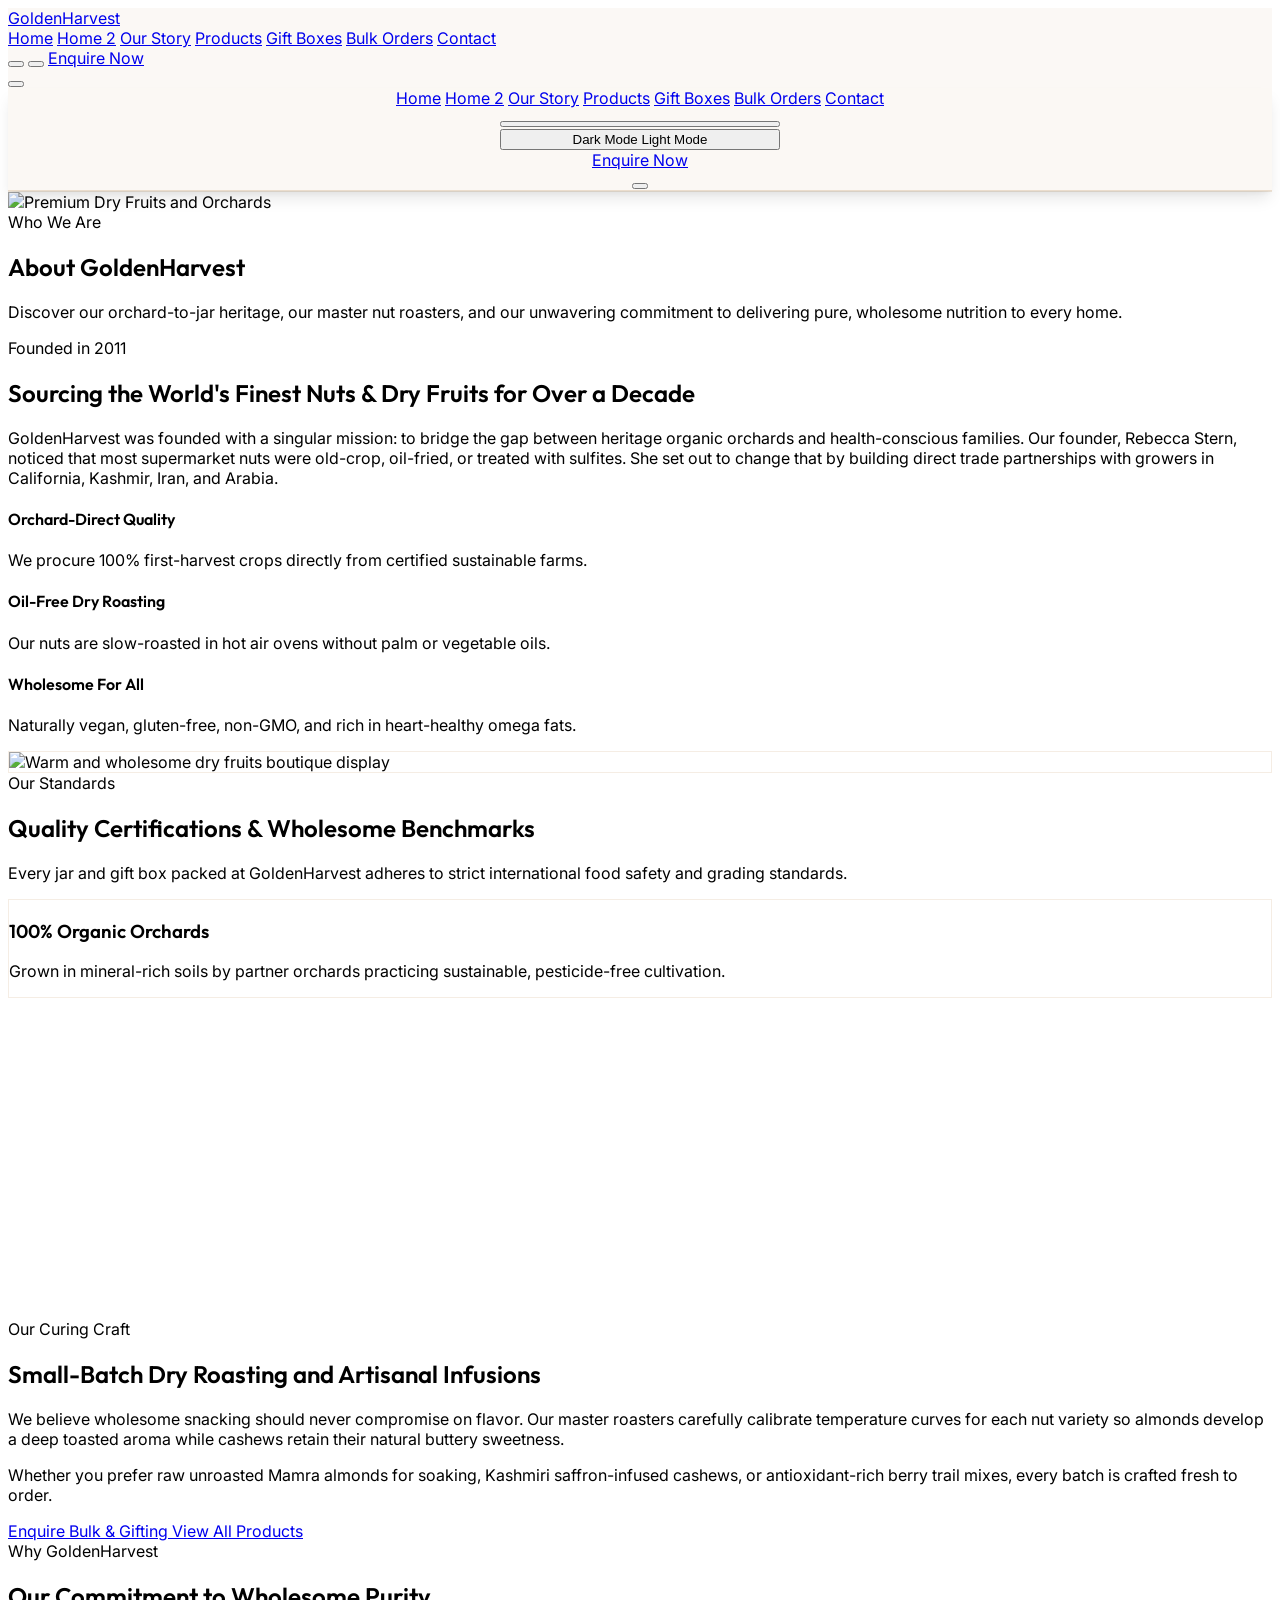
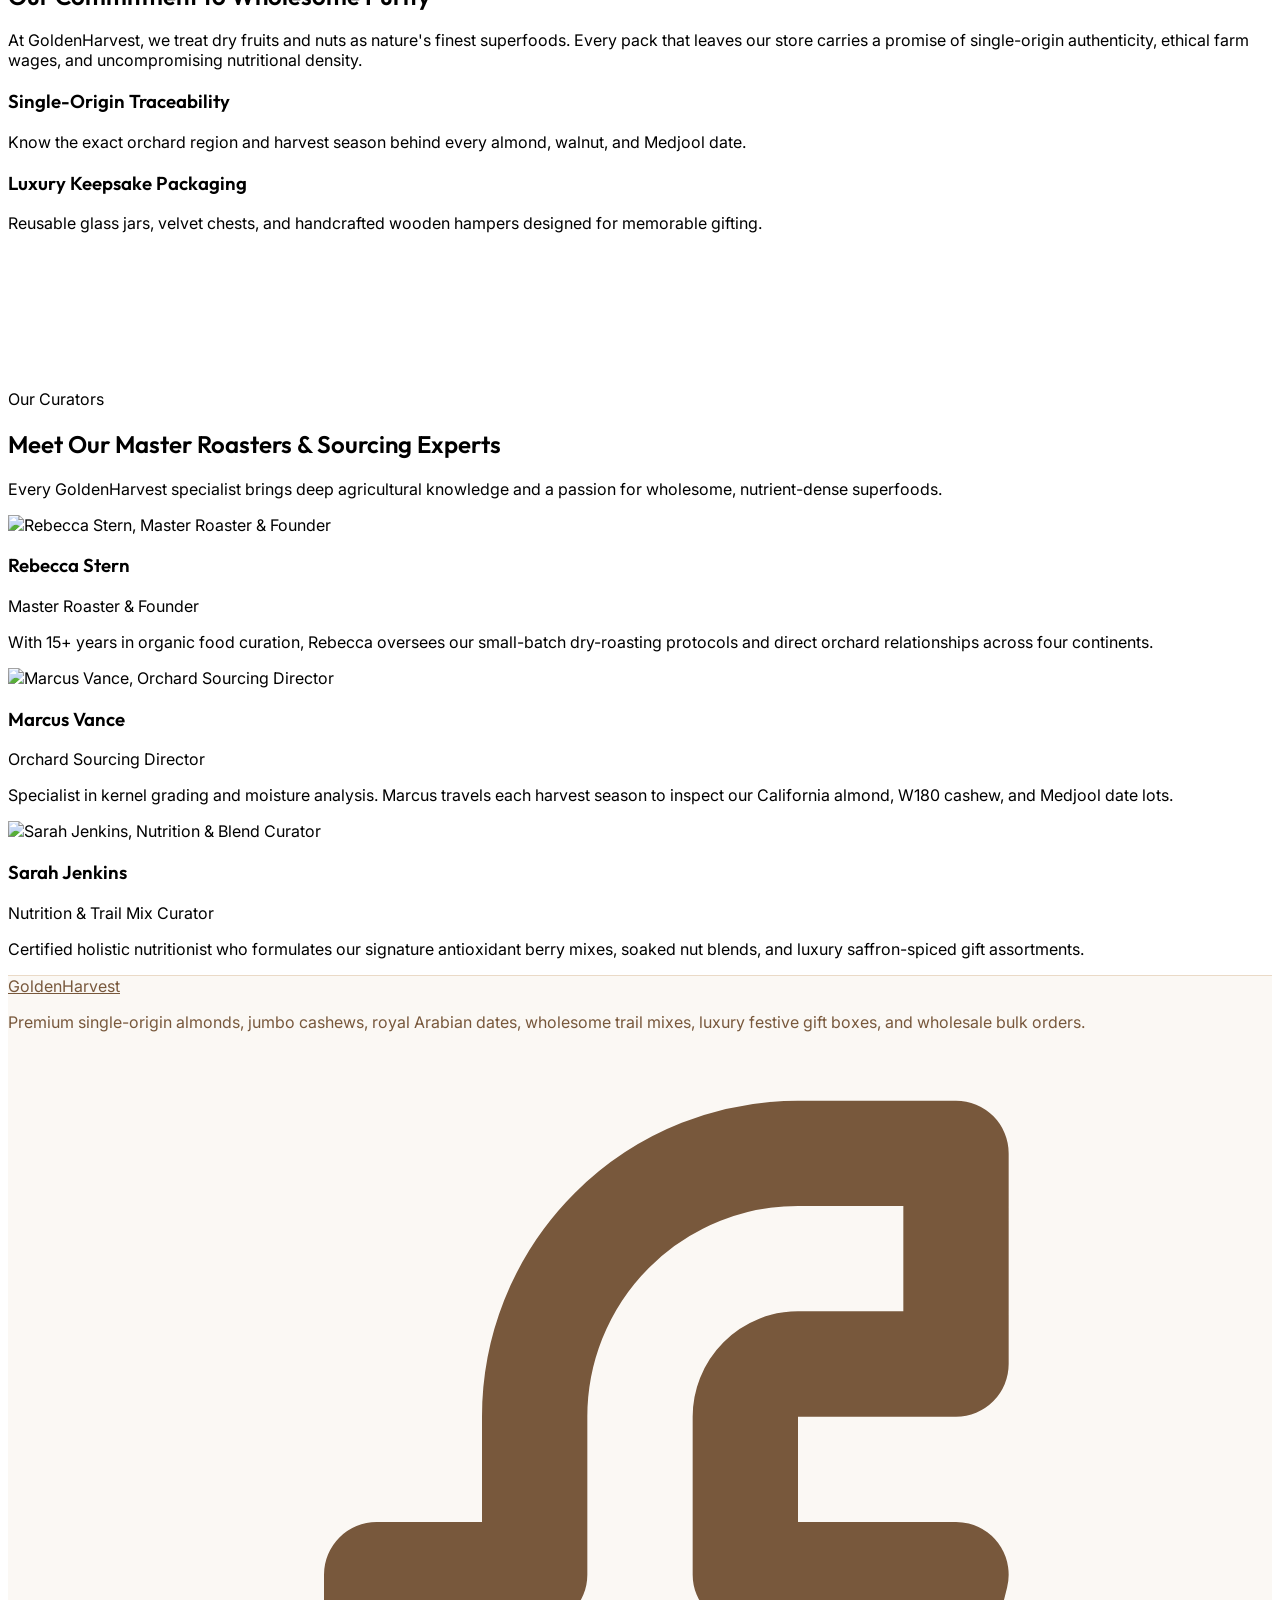
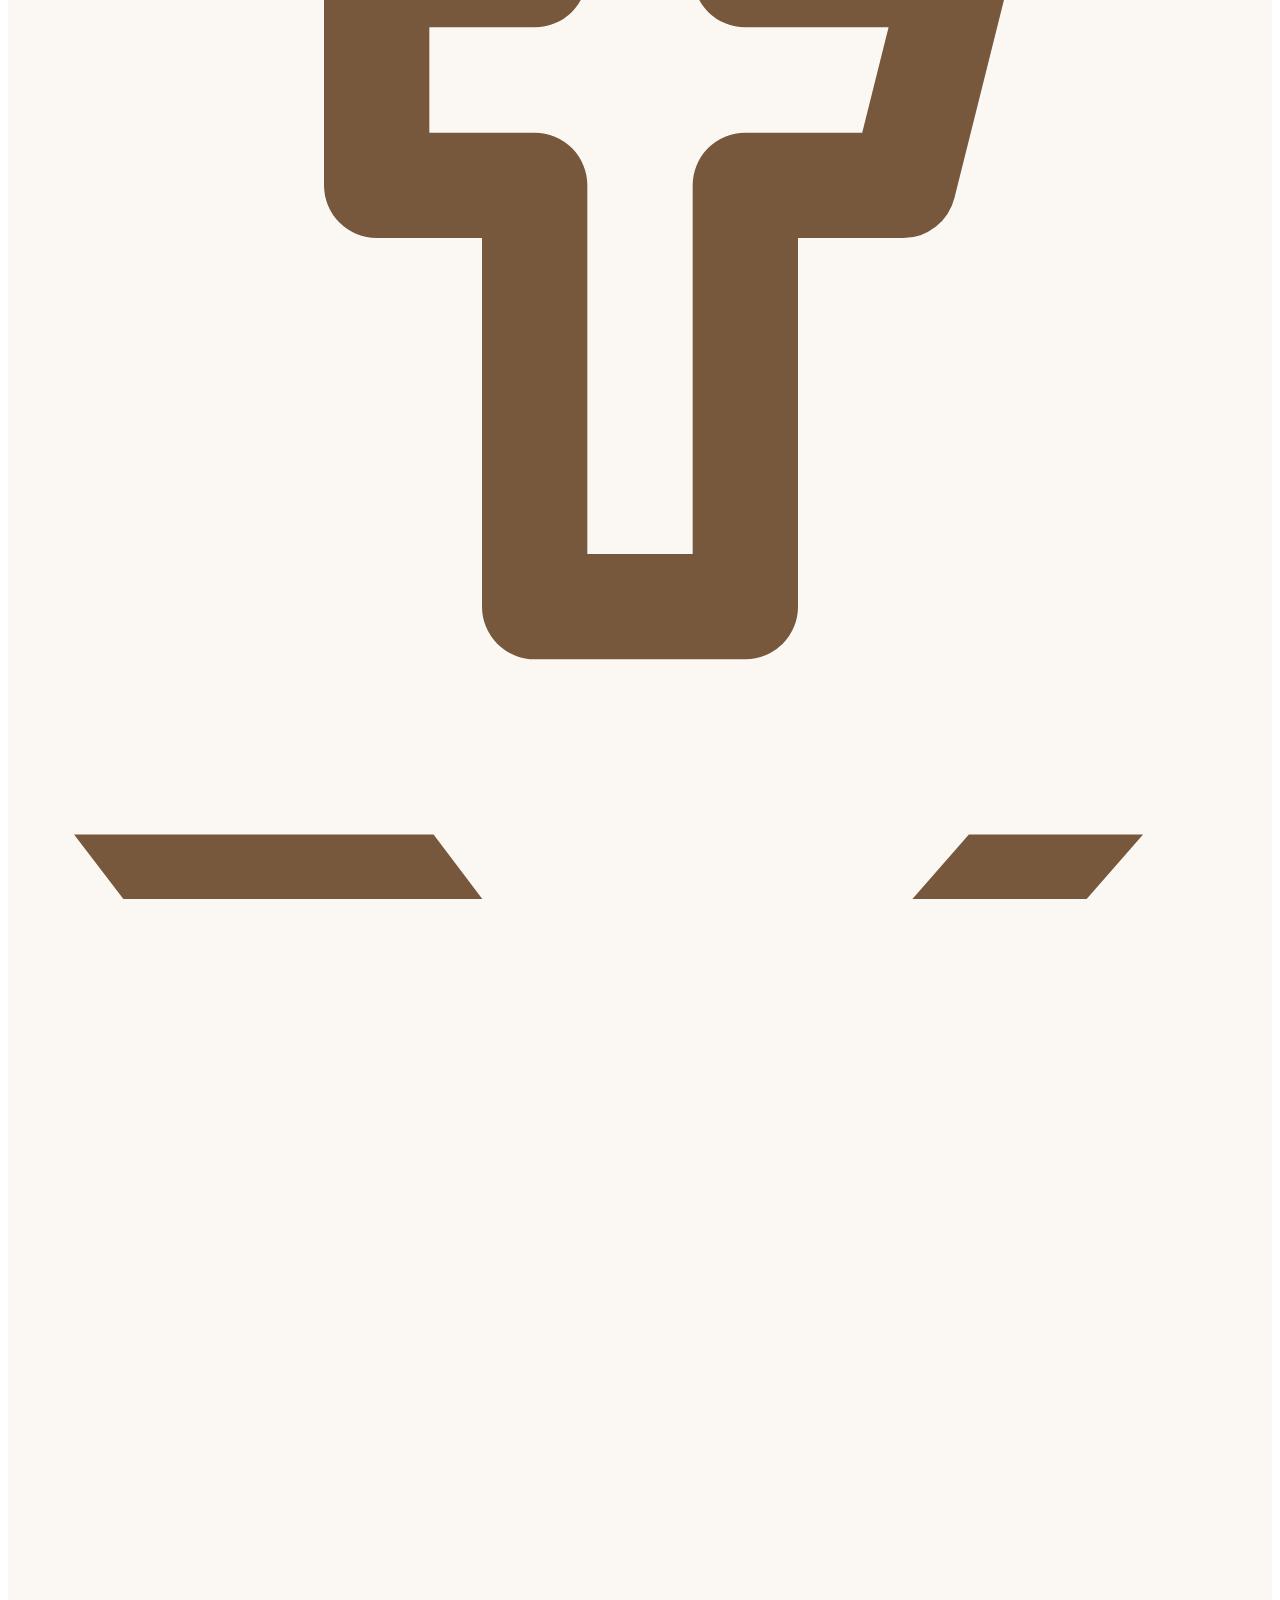
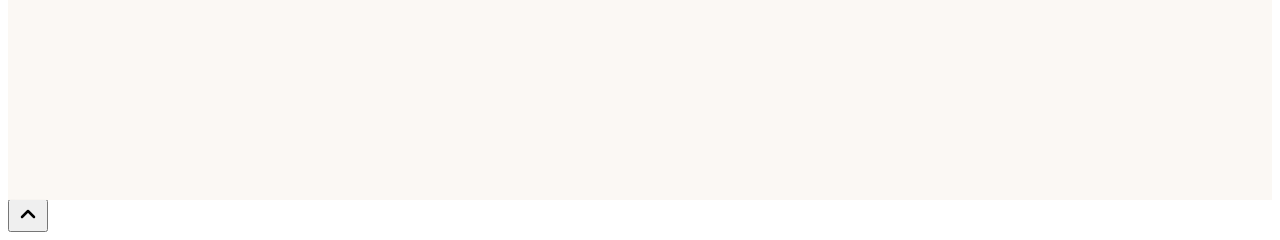
==== about.html @ d5920f71 "1st commit: GoldenHarvest Dry Fruits & Nuts Store website" ====
<!DOCTYPE html>
<html lang="en" dir="ltr" class="scroll-smooth">
<head>
  <meta charset="UTF-8">
  <meta name="viewport" content="width=device-width, initial-scale=1.0">
  <title>GoldenHarvest - Our Orchard Story &amp; Quality Standards</title>
  
  <!-- Favicon -->
  <link rel="icon" type="image/svg+xml" href="favicon.svg">
  
  <!-- CSS Stylesheet -->
  <link rel="stylesheet" href="index.css">
  
  <!-- Tailwind CSS 3 CDN -->
  <script src="https://cdn.tailwindcss.com"></script>
  <script>
    tailwind.config = {
      darkMode: 'class',
      theme: {
        extend: {
          colors: {
            brand: {
              light: '#fdf8f3',
              dark: '#181009',
              primary: '#b45309',
              primaryHover: '#92400e',
              secondary: '#4d7c0f',
              secondaryHover: '#3f6212',
              accent: '#d97706',
              navy: '#2c1a0e',
            },
            slate: {
              50: '#fbf8f4',
              100: '#f5ede2',
              200: '#e8d7c3',
              300: '#d7bc9e',
              400: '#b89776',
              500: '#967353',
              600: '#78583c',
              700: '#5c412a',
              800: '#402c1b',
              850: '#2e1f12',
              900: '#22160c',
              950: '#140c06',
            }
          },
          fontFamily: {
            sans: ['Inter', 'sans-serif'],
            outfit: ['Outfit', 'sans-serif'],
          }
        }
      }
    }
  </script>
  
  <!-- Lucide Icons -->
  <script src="https://unpkg.com/lucide@latest"></script>
</head>
<body class="bg-slate-50 text-slate-800 dark:bg-slate-950 dark:text-slate-100 transition-colors duration-300 min-h-screen flex flex-col">

  <!-- ================= NAVBAR ================= -->
  <nav class="glass-nav fixed top-0 left-0 right-0 z-50 transition-all duration-300">
    <div class="max-w-7xl mx-auto px-4 sm:px-6 lg:px-8">
      <div class="flex items-center justify-between h-20">
        
        <!-- Logo -->
        <a href="index.html" class="flex items-center space-x-2 rtl:space-x-reverse group">
          <div class="w-10 h-10 rounded-xl bg-gradient-to-tr from-brand-primary to-brand-accent flex items-center justify-center text-white shadow-md shadow-amber-900/20 animate-bounce">
            <i data-lucide="leaf" class="w-6 h-6"></i>
          </div>
          <span class="font-outfit text-2xl font-bold tracking-tight text-slate-900 dark:text-white">
            Golden<span class="text-brand-primary">Harvest</span>
          </span>
        </a>

        <!-- Desktop Menu -->
        <div class="hidden lg:flex items-center space-x-1 rtl:space-x-reverse">
          <a href="index.html" class="px-3 py-2 rounded-lg text-sm font-medium text-slate-600 hover:text-brand-primary dark:text-slate-300 dark:hover:text-amber-400 transition-colors">Home</a>
          <a href="home2.html" class="px-3 py-2 rounded-lg text-sm font-medium text-slate-600 hover:text-brand-primary dark:text-slate-300 dark:hover:text-amber-400 transition-colors">Home 2</a>
          <a href="about.html" class="px-3 py-2 rounded-lg text-sm font-semibold transition-colors text-brand-primary dark:text-amber-400">Our Story</a>
          <a href="services.html" class="px-3 py-2 rounded-lg text-sm font-medium text-slate-600 hover:text-brand-primary dark:text-slate-300 dark:hover:text-amber-400 transition-colors">Products</a>
          <a href="gallery.html" class="px-3 py-2 rounded-lg text-sm font-medium text-slate-600 hover:text-brand-primary dark:text-slate-300 dark:hover:text-amber-400 transition-colors">Gift Boxes</a>
          <a href="blog.html" class="px-3 py-2 rounded-lg text-sm font-medium text-slate-600 hover:text-brand-primary dark:text-slate-300 dark:hover:text-amber-400 transition-colors">Bulk Orders</a>
          <a href="contact.html" class="px-3 py-2 rounded-lg text-sm font-medium text-slate-600 hover:text-brand-primary dark:text-slate-300 dark:hover:text-amber-400 transition-colors">Contact</a>
        </div>

        <!-- Desktop Utility Buttons -->
        <div class="hidden lg:flex items-center space-x-4 rtl:space-x-reverse">
          
          <!-- RTL Toggle -->
          <button class="rtl-toggle w-10 h-10 rounded-xl border border-slate-200 dark:border-slate-800 text-slate-600 dark:text-slate-300 hover:bg-slate-100 dark:hover:bg-slate-800 transition-colors flex items-center justify-center" aria-label="Toggle Direction">
            <i data-lucide="arrow-left-right" class="w-4 h-4"></i>
          </button>
          
          <!-- Theme Toggle -->
          <button class="theme-toggle w-10 h-10 rounded-xl border border-slate-200 dark:border-slate-800 text-slate-600 dark:text-slate-300 hover:bg-slate-100 dark:hover:bg-slate-800 transition-colors flex items-center justify-center" aria-label="Toggle Theme">
            <i data-lucide="sun" class="sun-icon w-5 h-5 hidden"></i>
            <i data-lucide="moon" class="moon-icon w-5 h-5"></i>
          </button>

          <a href="enquire.html" class="px-5 py-2.5 rounded-xl bg-gradient-to-r from-brand-primary to-brand-accent text-white text-sm font-semibold hover:shadow-lg hover:shadow-amber-700/25 transition-all transform hover:-translate-y-0.5">Enquire Now</a>
        </div>

        <!-- Mobile Navigation Menu Toggle Button -->
        <div class="flex items-center space-x-3 lg:hidden rtl:space-x-reverse">
          <button id="mobile-menu-btn" class="p-2 rounded-lg border border-slate-200 dark:border-slate-800 text-slate-600 dark:text-slate-300 hover:bg-slate-100 dark:hover:bg-slate-800 transition-colors" aria-label="Open Menu">
            <i data-lucide="menu" class="w-6 h-6"></i>
          </button>
        </div>
      </div>
    </div>

    <!-- Mobile Slide Down Menu -->
    <div id="mobile-menu" class="hidden absolute top-20 left-0 right-0 glass-nav shadow-lg flex-col px-4 pt-4 pb-6 space-y-3 transition-all duration-300 transform opacity-0 -translate-y-4">
      <a href="index.html" class="px-3 py-2 rounded-lg text-base font-medium text-slate-600 dark:text-slate-300 hover:bg-slate-50 dark:hover:bg-slate-800">Home</a>
      <a href="home2.html" class="px-3 py-2 rounded-lg text-base font-medium text-slate-600 dark:text-slate-300 hover:bg-slate-50 dark:hover:bg-slate-800">Home 2</a>
      <a href="about.html" class="px-3 py-2 rounded-lg text-base font-semibold text-brand-primary bg-amber-50/50 dark:bg-amber-950/20">Our Story</a>
      <a href="services.html" class="px-3 py-2 rounded-lg text-base font-medium text-slate-600 dark:text-slate-300 hover:bg-slate-50 dark:hover:bg-slate-800">Products</a>
      <a href="gallery.html" class="px-3 py-2 rounded-lg text-base font-medium text-slate-600 dark:text-slate-300 hover:bg-slate-50 dark:hover:bg-slate-800">Gift Boxes</a>
      <a href="blog.html" class="px-3 py-2 rounded-lg text-base font-medium text-slate-600 dark:text-slate-300 hover:bg-slate-50 dark:hover:bg-slate-800">Bulk Orders</a>
      <a href="contact.html" class="px-3 py-2 rounded-lg text-base font-medium text-slate-600 dark:text-slate-300 hover:bg-slate-50 dark:hover:bg-slate-800">Contact</a>
      <div class="h-[1px] bg-slate-200 dark:bg-slate-800 my-2"></div>
      <div class="flex items-center justify-between space-x-3 rtl:space-x-reverse pt-1 pb-2">
        <!-- Mobile RTL Toggle -->
        <button class="rtl-toggle flex-1 h-10 rounded-xl border border-slate-200 dark:border-slate-800 text-slate-600 dark:text-slate-300 hover:bg-slate-100 dark:hover:bg-slate-800 transition-colors flex items-center justify-center bg-white dark:bg-slate-900" aria-label="Toggle Direction">
          <i data-lucide="arrow-left-right" class="w-4 h-4"></i>
        </button>
        <!-- Mobile Theme Toggle -->
        <button class="theme-toggle flex-1 h-10 rounded-xl border border-slate-200 dark:border-slate-800 text-slate-600 dark:text-slate-300 hover:bg-slate-100 dark:hover:bg-slate-800 transition-colors flex items-center justify-center space-x-2 bg-white dark:bg-slate-900" aria-label="Toggle Theme">
          <i data-lucide="sun" class="sun-icon w-4 h-4 hidden"></i>
          <i data-lucide="moon" class="moon-icon w-4 h-4"></i>
          <span class="text-xs font-bold tracking-wider dark:hidden">Dark Mode</span>
          <span class="text-xs font-bold tracking-wider hidden dark:inline">Light Mode</span>
        </button>
      </div>
      <div class="flex flex-col space-y-2.5">
        <a href="enquire.html" class="text-center px-4 py-2.5 rounded-xl bg-gradient-to-r from-brand-primary to-brand-accent text-white text-sm font-semibold shadow-md shadow-amber-700/20">Enquire Now</a>
      </div>
      <button id="mobile-menu-close" class="absolute top-2 right-4 text-slate-400 hover:text-slate-600 dark:hover:text-white">
        <i data-lucide="x" class="w-5 h-5"></i>
      </button>
    </div>
  </nav>
  
  <!-- ================= MAIN CONTENT ================= -->
  <main class="flex-grow pt-20">
    
    <!-- 1. Hero Section -->
    <section class="relative py-20 md:py-28 overflow-hidden text-white bg-slate-950 page-hero">
      <!-- Full Cover Background Image -->
      <img src="https://images.unsplash.com/photo-1508061253366-f7da158b6d46?auto=format&fit=crop&q=80&w=1600" 
           alt="Premium Dry Fruits and Orchards" 
           class="absolute inset-0 w-full h-full object-cover opacity-60">
      <!-- Gradient/Overlay -->
      <div class="absolute inset-0 bg-gradient-to-t from-slate-950/85 via-slate-950/55 to-slate-900/25 z-0"></div>
      
      <div class="max-w-7xl mx-auto px-4 sm:px-6 lg:px-8 text-center space-y-4 relative z-10 animate-fade-in-up">
        <span class="text-amber-300 font-semibold uppercase tracking-wider text-xs sm:text-sm">Who We Are</span>
        <h1 class="text-3xl sm:text-4xl lg:text-5xl font-extrabold font-outfit text-white leading-tight">
          About GoldenHarvest
        </h1>
        <p class="text-slate-200 max-w-xl mx-auto text-xs sm:text-sm md:text-base font-normal leading-relaxed">
          Discover our orchard-to-jar heritage, our master nut roasters, and our unwavering commitment to delivering pure, wholesome nutrition to every home.
        </p>
      </div>
    </section>

    <!-- 2. Store Story Section -->
    <section class="py-16 bg-white dark:bg-slate-900">
      <div class="max-w-7xl mx-auto px-4 sm:px-6 lg:px-8">
        <div class="grid grid-cols-1 lg:grid-cols-12 gap-12 items-center">
          
          <!-- Text story -->
          <div class="lg:col-span-7 space-y-6 text-left ltr:text-left rtl:text-right">
            <span class="text-brand-secondary font-semibold uppercase tracking-wider text-sm">Founded in 2011</span>
            <h2 class="text-2xl sm:text-3xl font-bold font-outfit text-slate-900 dark:text-white leading-snug">
              Sourcing the World's Finest Nuts &amp; Dry Fruits for Over a Decade
            </h2>
            <p class="text-sm text-slate-600 dark:text-slate-300 leading-relaxed font-normal">
              GoldenHarvest was founded with a singular mission: to bridge the gap between heritage organic orchards and health-conscious families. Our founder, Rebecca Stern, noticed that most supermarket nuts were old-crop, oil-fried, or treated with sulfites. She set out to change that by building direct trade partnerships with growers in California, Kashmir, Iran, and Arabia.
            </p>
            
            <!-- Value bullets -->
            <div class="grid grid-cols-1 sm:grid-cols-3 gap-6 pt-4 border-t border-slate-100 dark:border-slate-800">
              <div>
                <h4 class="font-bold text-slate-900 dark:text-white text-base">Orchard-Direct Quality</h4>
                <p class="text-xs text-slate-400 mt-1 font-normal">We procure 100% first-harvest crops directly from certified sustainable farms.</p>
              </div>
              <div>
                <h4 class="font-bold text-slate-900 dark:text-white text-base">Oil-Free Dry Roasting</h4>
                <p class="text-xs text-slate-400 mt-1 font-normal">Our nuts are slow-roasted in hot air ovens without palm or vegetable oils.</p>
              </div>
              <div>
                <h4 class="font-bold text-slate-900 dark:text-white text-base">Wholesome For All</h4>
                <p class="text-xs text-slate-400 mt-1 font-normal">Naturally vegan, gluten-free, non-GMO, and rich in heart-healthy omega fats.</p>
              </div>
            </div>
          </div>

          <!-- Image -->
          <div class="lg:col-span-5 relative">
            <div class="absolute -inset-4 rounded-3xl bg-gradient-to-tr from-brand-primary to-brand-accent opacity-10 blur-xl dark:opacity-20"></div>
            <div class="relative glass-card p-3 rounded-3xl shadow-xl">
              <img src="https://images.unsplash.com/photo-1542838132-92c53300491e?auto=format&fit=crop&q=80&w=800" 
                   alt="Warm and wholesome dry fruits boutique display" 
                   class="rounded-2xl w-full h-auto aspect-[4/3] lg:h-[340px] lg:aspect-auto object-cover object-center">
            </div>
          </div>

        </div>
      </div>
    </section>

    <!-- 3. Credentials & Certifications Section -->
    <section class="py-16 bg-slate-50 dark:bg-slate-950 relative overflow-hidden">
      <div class="max-w-7xl mx-auto px-4 sm:px-6 lg:px-8">
        
        <div class="text-center max-w-3xl mx-auto mb-16 space-y-4">
          <span class="text-brand-primary font-semibold uppercase tracking-wider text-sm">Our Standards</span>
          <h2 class="text-2xl sm:text-3xl font-bold font-outfit text-slate-900 dark:text-white">
            Quality Certifications &amp; Wholesome Benchmarks
          </h2>
          <p class="text-slate-600 dark:text-slate-300 text-xs sm:text-sm font-normal">
            Every jar and gift box packed at GoldenHarvest adheres to strict international food safety and grading standards.
          </p>
        </div>

        <div class="grid grid-cols-1 md:grid-cols-2 lg:grid-cols-4 gap-6">
          <!-- Cert 1 -->
          <div class="glass-card p-8 rounded-2xl border border-slate-100 dark:border-slate-800 flex flex-col items-center text-center space-y-4">
            <div class="p-4 bg-white dark:bg-slate-900 rounded-2xl text-brand-primary shadow-sm">
              <i data-lucide="leaf" class="w-7 h-7"></i>
            </div>
            <div>
              <h3 class="font-bold text-slate-900 dark:text-white text-lg mb-2">100% Organic Orchards</h3>
              <p class="text-xs sm:text-sm text-slate-500 dark:text-slate-400 font-normal leading-relaxed">
                Grown in mineral-rich soils by partner orchards practicing sustainable, pesticide-free cultivation.
              </p>
            </div>
          </div>

          <!-- Cert 2 -->
          <div class="glass-card p-8 rounded-2xl border border-slate-100 dark:border-slate-800 flex flex-col items-center text-center space-y-4">
            <div class="p-4 bg-white dark:bg-slate-900 rounded-2xl text-brand-secondary shadow-sm">
              <i data-lucide="check" class="w-7 h-7"></i>
            </div>
            <div>
              <h3 class="font-bold text-slate-900 dark:text-white text-lg mb-2">Hand-Graded Jumbo Size</h3>
              <p class="text-xs sm:text-sm text-slate-500 dark:text-slate-400 font-normal leading-relaxed">
                Optical laser sorting combined with manual inspection guarantees king-size W180/W240 cashews and whole kernels.
              </p>
            </div>
          </div>

          <!-- Cert 3 -->
          <div class="glass-card p-8 rounded-2xl border border-slate-100 dark:border-slate-800 flex flex-col items-center text-center space-y-4">
            <div class="p-4 bg-white dark:bg-slate-900 rounded-2xl text-amber-500 shadow-sm">
              <i data-lucide="sparkles" class="w-7 h-7"></i>
            </div>
            <div>
              <h3 class="font-bold text-slate-900 dark:text-white text-lg mb-2">Zero Sulfites or Oils</h3>
              <p class="text-xs sm:text-sm text-slate-500 dark:text-slate-400 font-normal leading-relaxed">
                No artificial bleaching, no sulfur dioxide, and zero refined oils—just pure sun-dried fruit and dry-roasted nuts.
              </p>
            </div>
          </div>

          <!-- Cert 4 -->
          <div class="glass-card p-8 rounded-2xl border border-slate-100 dark:border-slate-800 flex flex-col items-center text-center space-y-4">
            <div class="p-4 bg-white dark:bg-slate-900 rounded-2xl text-amber-700 shadow-sm">
              <i data-lucide="shield-check" class="w-7 h-7"></i>
            </div>
            <div>
              <h3 class="font-bold text-slate-900 dark:text-white text-lg mb-2">Vacuum-Sealed Freshness</h3>
              <p class="text-xs sm:text-sm text-slate-500 dark:text-slate-400 font-normal leading-relaxed">
                ISO-certified nitrogen flushing and food-grade glass jars preserve natural crunch for up to 12 months.
              </p>
            </div>
          </div>
        </div>

      </div>
    </section>

    <!-- 4. Our Approach Section -->
    <section class="py-16 bg-white dark:bg-slate-900">
      <div class="max-w-7xl mx-auto px-4 sm:px-6 lg:px-8">
        <div class="grid grid-cols-1 lg:grid-cols-12 gap-12 items-center">
          
          <!-- Image -->
          <div class="lg:col-span-5 relative order-last lg:order-first">
            <div class="absolute -inset-4 rounded-3xl bg-gradient-to-tr from-brand-secondary to-brand-primary opacity-10 blur-xl dark:opacity-20"></div>
            <div class="relative glass-card p-3 rounded-3xl shadow-xl">
              <img src="https://images.unsplash.com/photo-1536591375315-196000ea3678?auto=format&fit=crop&q=80&w=800" 
                   alt="Artisan dry roasted nuts and trail mixes in bowls" 
                   class="rounded-2xl w-full h-auto aspect-[4/3] lg:h-[340px] lg:aspect-auto object-cover object-center">
            </div>
          </div>

          <!-- Text content -->
          <div class="lg:col-span-7 space-y-6 text-left ltr:text-left rtl:text-right">
            <span class="text-brand-secondary font-semibold uppercase tracking-wider text-sm">Our Curing Craft</span>
            <h2 class="text-2xl sm:text-3xl font-bold font-outfit text-slate-900 dark:text-white leading-snug">
              Small-Batch Dry Roasting and Artisanal Infusions
            </h2>
            <p class="text-sm text-slate-600 dark:text-slate-300 leading-relaxed font-normal">
              We believe wholesome snacking should never compromise on flavor. Our master roasters carefully calibrate temperature curves for each nut variety so almonds develop a deep toasted aroma while cashews retain their natural buttery sweetness.
            </p>
            <p class="text-sm text-slate-600 dark:text-slate-300 leading-relaxed font-normal">
              Whether you prefer raw unroasted Mamra almonds for soaking, Kashmiri saffron-infused cashews, or antioxidant-rich berry trail mixes, every batch is crafted fresh to order.
            </p>
            
            <div class="flex flex-col sm:flex-row gap-3 pt-2">
              <a href="enquire.html" class="px-6 py-3 rounded-xl bg-brand-primary hover:bg-brand-primaryHover text-white font-semibold shadow-md shadow-amber-700/20 transition-colors whitespace-nowrap text-center">
                Enquire Bulk &amp; Gifting
              </a>
              <a href="services.html" class="px-6 py-3 rounded-xl border border-slate-200 dark:border-slate-800 text-slate-700 dark:text-slate-200 font-semibold hover:bg-amber-50 hover:text-brand-primary hover:border-brand-primary dark:hover:bg-slate-800 dark:hover:text-white transition-all duration-300 whitespace-nowrap text-center">
                View All Products
              </a>
            </div>
          </div>

        </div>
      </div>
    </section>

    <!-- 5. Our Commitment Section (Dark Mode Design) -->
    <section class="py-16 bg-slate-900 dark:bg-slate-950 text-white relative overflow-hidden">
      
      <div class="max-w-7xl mx-auto px-4 sm:px-6 lg:px-8 relative z-10">
        <div class="grid grid-cols-1 lg:grid-cols-12 gap-12 items-center">
          <!-- Left Content -->
          <div class="lg:col-span-7 space-y-6 text-left ltr:text-left rtl:text-right">
            <span class="text-brand-accent font-semibold uppercase tracking-wider text-sm">Why GoldenHarvest</span>
            <h2 class="text-2xl sm:text-3xl font-bold font-outfit text-white leading-snug">
              Our Commitment to Wholesome Purity
            </h2>
            <p class="text-sm text-slate-300 leading-relaxed font-normal">
              At GoldenHarvest, we treat dry fruits and nuts as nature's finest superfoods. Every pack that leaves our store carries a promise of single-origin authenticity, ethical farm wages, and uncompromising nutritional density.
            </p>
            
            <div class="grid grid-cols-1 sm:grid-cols-2 gap-6 pt-4">
              <!-- Feature 1 -->
              <div class="flex items-start space-x-3.5 rtl:space-x-reverse">
                <div class="p-2.5 bg-slate-800 rounded-xl text-brand-accent flex-shrink-0">
                  <i data-lucide="heart" class="w-5 h-5"></i>
                </div>
                <div>
                  <h3 class="font-bold text-white text-base">Single-Origin Traceability</h3>
                  <p class="text-xs text-slate-400 mt-1 leading-relaxed">Know the exact orchard region and harvest season behind every almond, walnut, and Medjool date.</p>
                </div>
              </div>
              
              <!-- Feature 2 -->
              <div class="flex items-start space-x-3.5 rtl:space-x-reverse">
                <div class="p-2.5 bg-slate-800 rounded-xl text-brand-primary flex-shrink-0">
                  <i data-lucide="gift" class="w-5 h-5"></i>
                </div>
                <div>
                  <h3 class="font-bold text-white text-base">Luxury Keepsake Packaging</h3>
                  <p class="text-xs text-slate-400 mt-1 leading-relaxed">Reusable glass jars, velvet chests, and handcrafted wooden hampers designed for memorable gifting.</p>
                </div>
              </div>

            </div>
          </div>

          <!-- Right Callout Box -->
          <div class="lg:col-span-5 relative">
            <div class="relative glass-card p-8 rounded-3xl border border-slate-700 bg-slate-800/40 text-left ltr:text-left rtl:text-right space-y-6">
              <h3 class="text-xl font-bold font-outfit text-white">Our Wholesome Impact</h3>
              <p class="text-xs text-slate-300 leading-relaxed font-normal">
                Over the past decade, we have supplied thousands of households, weddings, and Fortune 500 corporate gifting programs across the country.
              </p>
              <div class="flex items-center space-x-4 rtl:space-x-reverse bg-slate-900/60 p-4 rounded-2xl border border-slate-700/50">
                <div class="text-3xl font-extrabold text-brand-accent">25K+</div>
                <div class="text-[11px] text-slate-400 font-semibold uppercase tracking-wider leading-snug">
                  Premium nut jars and luxury gift hampers delivered since founding
                </div>
              </div>
            </div>
          </div>
        </div>
      </div>
    </section>

    <!-- 6. Team Section -->
    <section class="py-16 bg-white dark:bg-slate-900">
      <div class="max-w-7xl mx-auto px-4 sm:px-6 lg:px-8 text-center">
        
        <div class="max-w-3xl mx-auto mb-16 space-y-4">
          <span class="text-brand-primary font-semibold uppercase tracking-wider text-sm">Our Curators</span>
          <h2 class="text-2xl sm:text-3xl font-bold font-outfit text-slate-900 dark:text-white">
            Meet Our Master Roasters &amp; Sourcing Experts
          </h2>
          <p class="text-slate-600 dark:text-slate-300 text-xs sm:text-sm font-normal">
            Every GoldenHarvest specialist brings deep agricultural knowledge and a passion for wholesome, nutrient-dense superfoods.
          </p>
        </div>

        <!-- Team Grid -->
        <div class="grid grid-cols-1 md:grid-cols-2 lg:grid-cols-3 gap-8">
          <!-- Member 1 -->
          <div class="flex flex-col bg-slate-50 dark:bg-slate-950 rounded-3xl overflow-hidden shadow-md hover:shadow-lg transition-all duration-300 border border-slate-100 dark:border-slate-800 group">
            <div class="overflow-hidden h-96 relative">
              <img src="https://healthpolicy.duke.edu/sites/default/files/styles/large/public/2025-07/Becca%20Stern.jpg?itok=aUoelF0f" 
                   alt="Rebecca Stern, Master Roaster &amp; Founder" 
                   class="w-full h-full object-cover object-top group-hover:scale-105 transition-transform duration-500">
            </div>
            <div class="p-6 text-left ltr:text-left rtl:text-right space-y-2">
              <h3 class="text-lg font-bold text-slate-900 dark:text-white">Rebecca Stern</h3>
              <p class="text-xs text-brand-primary font-semibold uppercase tracking-wider">Master Roaster &amp; Founder</p>
              <p class="text-xs text-slate-500 dark:text-slate-400 font-normal leading-relaxed pt-1">
                With 15+ years in organic food curation, Rebecca oversees our small-batch dry-roasting protocols and direct orchard relationships across four continents.
              </p>
            </div>
          </div>

          <!-- Member 2 -->
          <div class="flex flex-col bg-slate-50 dark:bg-slate-950 rounded-3xl overflow-hidden shadow-md hover:shadow-lg transition-all duration-300 border border-slate-100 dark:border-slate-800 group">
            <div class="overflow-hidden h-96 relative">
              <img src="https://encrypted-tbn0.gstatic.com/images?q=tbn:ANd9GcTd_P2ND1okPinnpr4Wu6WQ6G9FAT8DnENfPRRh2iC5JNMRuEaVBOTl-ws&s=10" 
                   alt="Marcus Vance, Orchard Sourcing Director" 
                   class="w-full h-full object-cover object-top group-hover:scale-105 transition-transform duration-500">
            </div>
            <div class="p-6 text-left ltr:text-left rtl:text-right space-y-2">
              <h3 class="text-lg font-bold text-slate-900 dark:text-white">Marcus Vance</h3>
              <p class="text-xs text-brand-secondary font-semibold uppercase tracking-wider">Orchard Sourcing Director</p>
              <p class="text-xs text-slate-500 dark:text-slate-400 font-normal leading-relaxed pt-1">
                Specialist in kernel grading and moisture analysis. Marcus travels each harvest season to inspect our California almond, W180 cashew, and Medjool date lots.
              </p>
            </div>
          </div>

          <!-- Member 3 -->
          <div class="last-card-md flex flex-col bg-slate-50 dark:bg-slate-950 rounded-3xl overflow-hidden shadow-md hover:shadow-lg transition-all duration-300 border border-slate-100 dark:border-slate-800 group">
            <div class="overflow-hidden h-96 relative">
              <img src="https://img.lb.wbmdstatic.com/lhd/provider/3927183_ce8a17e7-dfec-490f-ab04-26811d298e16.jpg" 
                   alt="Sarah Jenkins, Nutrition &amp; Blend Curator" 
                   class="w-full h-full object-cover object-top group-hover:scale-105 transition-transform duration-500">
            </div>
            <div class="p-6 text-left ltr:text-left rtl:text-right space-y-2">
              <h3 class="text-lg font-bold text-slate-900 dark:text-white">Sarah Jenkins</h3>
              <p class="text-xs text-amber-600 font-semibold uppercase tracking-wider">Nutrition &amp; Trail Mix Curator</p>
              <p class="text-xs text-slate-500 dark:text-slate-400 font-normal leading-relaxed pt-1">
                Certified holistic nutritionist who formulates our signature antioxidant berry mixes, soaked nut blends, and luxury saffron-spiced gift assortments.
              </p>
            </div>
          </div>
        </div>

      </div>
    </section>

  </main>

  <!-- ================= FOOTER ================= -->
  <footer class="glass-footer py-16">
    <div class="max-w-7xl mx-auto px-4 sm:px-6 lg:px-8">
      <div class="grid grid-cols-1 md:grid-cols-2 lg:grid-cols-12 gap-8 lg:gap-12 mb-12">
        
        <!-- Brand Info -->
        <div class="md:col-span-1 lg:col-span-4 space-y-4 text-left rtl:text-right">
          <a href="index.html" class="flex items-center space-x-2 rtl:space-x-reverse">
            <div class="w-10 h-10 rounded-xl bg-gradient-to-tr from-brand-primary to-brand-accent flex items-center justify-center text-white shadow-md shadow-amber-900/20">
              <i data-lucide="leaf" class="w-5 h-5"></i>
            </div>
            <span class="font-outfit text-2xl font-bold tracking-tight text-slate-900 dark:text-white">
              Golden<span class="text-brand-primary">Harvest</span>
            </span>
          </a>
          <p class="text-sm text-slate-600 dark:text-slate-400 leading-relaxed font-normal">
            Premium single-origin almonds, jumbo cashews, royal Arabian dates, wholesome trail mixes, luxury festive gift boxes, and wholesale bulk orders.
          </p>
          
          <!-- Social Icons -->
          <div class="flex items-center space-x-3 rtl:space-x-reverse pt-2">
            <a href="#" class="w-9 h-9 flex items-center justify-center bg-slate-100 dark:bg-slate-800 rounded-xl text-slate-600 dark:text-slate-300 hover:bg-brand-primary hover:text-white transition-all duration-300" aria-label="Facebook">
              <svg class="w-4 h-4" viewBox="0 0 24 24" fill="none" stroke="currentColor" stroke-width="2" stroke-linecap="round" stroke-linejoin="round"><path d="M18 2h-3a5 5 0 0 0-5 5v3H7v4h3v8h4v-8h3l1-4h-4V7a1 1 0 0 1 1-1h3z"></path></svg>
            </a>
            <a href="#" class="w-9 h-9 flex items-center justify-center bg-slate-100 dark:bg-slate-800 rounded-xl text-slate-600 dark:text-slate-300 hover:bg-brand-primary hover:text-white transition-all duration-300" aria-label="X (formerly Twitter)">
              <svg class="w-4 h-4" viewBox="0 0 24 24" fill="currentColor"><path d="M18.244 2.25h3.308l-7.227 8.26 8.502 11.24H16.17l-5.214-6.817L4.99 21.75H1.68l7.73-8.835L1.254 2.25H8.08l4.713 6.231zm-1.161 17.52h1.833L7.084 4.126H5.117z"/></svg>
            </a>
            <a href="#" class="w-9 h-9 flex items-center justify-center bg-slate-100 dark:bg-slate-800 rounded-xl text-slate-600 dark:text-slate-300 hover:bg-brand-primary hover:text-white transition-all duration-300" aria-label="LinkedIn">
              <svg class="w-4 h-4" viewBox="0 0 24 24" fill="none" stroke="currentColor" stroke-width="2" stroke-linecap="round" stroke-linejoin="round"><path d="M16 8a6 6 0 0 1 6 6v7h-4v-7a2 2 0 0 0-2-2 2 2 0 0 0-2 2v7h-4v-7a6 6 0 0 1 6-6z"></path><rect x="2" y="9" width="4" height="12"></rect><circle cx="4" cy="4" r="2"></circle></svg>
            </a>
            <a href="#" class="w-9 h-9 flex items-center justify-center bg-slate-100 dark:bg-slate-800 rounded-xl text-slate-600 dark:text-slate-300 hover:bg-brand-primary hover:text-white transition-all duration-300" aria-label="Instagram">
              <svg class="w-4 h-4" viewBox="0 0 24 24" fill="none" stroke="currentColor" stroke-width="2" stroke-linecap="round" stroke-linejoin="round"><rect x="2" y="2" width="20" height="20" rx="5" ry="5"></rect><path d="M16 11.37A4 4 0 1 1 12.63 8 4 4 0 0 1 16 11.37z"></path><line x1="17.5" y1="6.5" x2="17.51" y2="6.5"></line></svg>
            </a>
          </div>
        </div>

        <!-- Categories Links -->
        <div class="md:col-span-1 lg:col-span-2 space-y-4 text-left rtl:text-right">
          <h4 class="text-white font-bold text-sm uppercase tracking-wider">Categories</h4>
          <ul class="space-y-2.5 text-sm font-medium">
            <li><a href="services.html" class="hover:text-brand-primary transition-colors">Almonds &amp; Cashews</a></li>
            <li><a href="services.html" class="hover:text-brand-primary transition-colors">Dates &amp; Mixes</a></li>
            <li><a href="gallery.html" class="hover:text-brand-primary transition-colors">Luxury Gift Boxes</a></li>
            <li><a href="blog.html" class="hover:text-brand-primary transition-colors">Bulk &amp; Wholesale</a></li>
          </ul>
        </div>

        <!-- Quick Links -->
        <div class="md:col-span-1 lg:col-span-2 space-y-4 text-left rtl:text-right">
          <h4 class="text-white font-bold text-sm uppercase tracking-wider">Quick Links</h4>
          <ul class="space-y-2.5 text-sm font-medium">
            <li><a href="index.html" class="hover:text-brand-primary transition-colors">Home</a></li>
            <li><a href="home2.html" class="hover:text-brand-primary transition-colors">Home 2</a></li>
            <li><a href="about.html" class="hover:text-brand-primary transition-colors">Our Story</a></li>
            <li><a href="enquire.html" class="hover:text-brand-primary transition-colors">Enquire Now</a></li>
          </ul>
        </div>

        <!-- Contacts and Hours -->
        <div class="md:col-span-1 lg:col-span-4 space-y-4 text-left rtl:text-right">
          <h4 class="text-white font-bold text-sm uppercase tracking-wider font-outfit">Contact &amp; Store Hours</h4>
          <ul class="space-y-2.5 text-sm font-medium">
            <li class="flex items-center space-x-2.5 rtl:space-x-reverse">
              <i data-lucide="phone" class="w-4 h-4 text-brand-primary flex-shrink-0"></i>
              <span>+1 (800) 555-NUTS</span>
            </li>
            <li class="flex items-center space-x-2.5 rtl:space-x-reverse">
              <i data-lucide="mail" class="w-4 h-4 text-brand-primary flex-shrink-0"></i>
              <span class="break-all">hello@goldenharvestnuts.com</span>
            </li>
            <li class="flex items-center space-x-2.5 rtl:space-x-reverse">
              <i data-lucide="clock" class="w-4 h-4 text-brand-primary flex-shrink-0"></i>
              <span>Mon - Sun: 9:00 AM - 9:00 PM</span>
            </li>
          </ul>
          
        </div>

      </div>

      <!-- Copyright row -->
      <div class="footer-copyright pt-8 border-t flex flex-col sm:flex-row items-center justify-between text-xs sm:text-sm font-medium">
        <p>&copy; 2026 GoldenHarvest Dry Fruits &amp; Nuts Store. All rights reserved.</p>
        <div class="flex items-center space-x-4 rtl:space-x-reverse mt-4 sm:mt-0">
          <a href="#" class="hover:text-slate-900 dark:text-white transition-colors">Privacy Policy</a>
          <a href="#" class="hover:text-white transition-colors">Terms of Service</a>
        </div>
      </div>
    </div>
  </footer>

  <!-- ================= SCRIPTS ================= -->
  <script src="main.js"></script>
</body>
</html>
---- index.css ----
/* index.css - GoldenHarvest Dry Fruits & Nuts Store Custom Styles */

/* Google Fonts Import */
@import url('https://fonts.googleapis.com/css2?family=Inter:wght@400;500;600;700&family=Outfit:wght@400;500;600;700;800&display=swap');

@layer base {
  html {
    scroll-behavior: smooth;
    font-family: 'Inter', sans-serif;
  }
  
  h1, h2, h3, h4, h5, h6 {
    font-family: 'Outfit', sans-serif;
    font-weight: 600; /* As requested, maintain heading font weight at 600 */
  }

  body {
    transition: background-color 0.3s ease, color 0.3s ease;
  }
}

/* Custom Scrollbar */
::-webkit-scrollbar {
  width: 8px;
  height: 8px;
}

::-webkit-scrollbar-track {
  background: rgba(245, 237, 226, 1);
}
.dark ::-webkit-scrollbar-track {
  background: rgba(24, 16, 9, 1);
}

::-webkit-scrollbar-thumb {
  background: rgba(180, 83, 9, 0.8);
  border-radius: 4px;
}
.dark ::-webkit-scrollbar-thumb {
  background: rgba(92, 65, 42, 0.8);
}

::-webkit-scrollbar-thumb:hover {
  background: rgba(180, 83, 9, 1);
}

/* Glassmorphism Classes */
.glass-card {
  background: rgba(255, 255, 255, 0.75);
  backdrop-filter: blur(12px);
  -webkit-backdrop-filter: blur(12px);
  border: 1px solid rgba(232, 215, 195, 0.45);
}

.dark .glass-card {
  background: rgba(24, 16, 9, 0.65);
  backdrop-filter: blur(12px);
  -webkit-backdrop-filter: blur(12px);
  border: 1px solid rgba(255, 255, 255, 0.08);
}

.glass-nav {
  background: rgba(251, 248, 244, 0.88);
  backdrop-filter: blur(16px);
  -webkit-backdrop-filter: blur(16px);
  border-bottom: 1px solid rgba(232, 215, 195, 0.5);
}

.dark .glass-nav {
  background: rgba(24, 16, 9, 0.88);
  backdrop-filter: blur(16px);
  -webkit-backdrop-filter: blur(16px);
  border-bottom: 1px solid rgba(255, 255, 255, 0.08);
}

/* Animations */
@keyframes fadeInUp {
  from {
    opacity: 0;
    transform: translateY(20px);
  }
  to {
    opacity: 1;
    transform: translateY(0);
  }
}

@keyframes fadeIn {
  from {
    opacity: 0;
  }
  to {
    opacity: 1;
  }
}

@keyframes slideInLeft {
  from {
    opacity: 0;
    transform: translateX(-30px);
  }
  to {
    opacity: 1;
    transform: translateX(0);
  }
}

@keyframes slideInRight {
  from {
    opacity: 0;
    transform: translateX(30px);
  }
  to {
    opacity: 1;
    transform: translateX(0);
  }
}

.animate-fade-in-up {
  animation: fadeInUp 0.6s cubic-bezier(0.16, 1, 0.3, 1) forwards;
}

.animate-fade-in {
  animation: fadeIn 0.8s cubic-bezier(0.16, 1, 0.3, 1) forwards;
}

.animate-slide-in-left {
  animation: slideInLeft 0.6s cubic-bezier(0.16, 1, 0.3, 1) forwards;
}

.animate-slide-in-right {
  animation: slideInRight 0.6s cubic-bezier(0.16, 1, 0.3, 1) forwards;
}

/* Delayed Animation Helpers */
.animation-delay-100 {
  animation-delay: 100ms;
}
.animation-delay-200 {
  animation-delay: 200ms;
}
.animation-delay-300 {
  animation-delay: 300ms;
}
.animation-delay-400 {
  animation-delay: 400ms;
}

/* Before and After Image Slider */
.comparison-slider {
  position: relative;
  overflow: hidden;
}

.comparison-slider img {
  display: block;
  width: 100%;
  height: 100%;
  object-fit: cover;
}

.comparison-slider .resize {
  position: absolute;
  top: 0;
  left: 0;
  height: 100%;
  width: 50%;
  overflow: hidden;
}

.comparison-slider .handle {
  position: absolute;
  top: 0;
  left: 50%;
  bottom: 0;
  width: 4px;
  background: #b45309;
  cursor: ew-resize;
  transform: translateX(-50%);
}

.comparison-slider .handle::after {
  content: "↔";
  position: absolute;
  top: 50%;
  left: 50%;
  transform: translate(-50%, -50%);
  width: 36px;
  height: 36px;
  background: #b45309;
  color: white;
  border-radius: 50%;
  display: flex;
  align-items: center;
  justify-content: center;
  font-weight: bold;
  box-shadow: 0 4px 10px rgba(0, 0, 0, 0.2);
}

/* RTL Specific Overrides for elements requiring physical properties */
html[dir="rtl"] .rtl-flip {
  transform: scaleX(-1);
}

/* Warm Golden Glow Background Decoration */
.bubble {
  position: absolute;
  background: radial-gradient(circle, rgba(180, 83, 9, 0.12) 0%, rgba(255, 255, 255, 0) 70%);
  border-radius: 50%;
  pointer-events: none;
}

.dark .bubble {
  background: radial-gradient(circle, rgba(217, 119, 6, 0.12) 0%, rgba(24, 16, 9, 0) 70%);
}

/* Webkit date picker indicator color fix in dark mode */
.dark input[type="date"]::-webkit-calendar-picker-indicator {
  filter: none; /* Prevent double-inversion when color-scheme: dark is active */
  opacity: 0.9;
  cursor: pointer;
}

/* Custom Input Accent Color (Website Theme Color) */
input[type="checkbox"],
input[type="radio"] {
  accent-color: #b45309 !important;
}

/* Custom Select Dropdown Styling */
select {
  appearance: none;
  -webkit-appearance: none;
  -moz-appearance: none;
  background-image: url("data:image/svg+xml;charset=UTF-8,%3csvg xmlns='http://www.w3.org/2000/svg' viewBox='0 0 24 24' fill='none' stroke='%23b45309' stroke-width='2' stroke-linecap='round' stroke-linejoin='round'%3e%3cpolyline points='6 9 12 15 18 9'%3e%3c/polyline%3e%3c/svg%3e");
  background-repeat: no-repeat;
  background-position: right 1rem center;
  background-size: 1.2em;
  padding-right: 2.75rem !important;
}

.dark select {
  background-image: url("data:image/svg+xml;charset=UTF-8,%3csvg xmlns='http://www.w3.org/2000/svg' viewBox='0 0 24 24' fill='none' stroke='%23d97706' stroke-width='2' stroke-linecap='round' stroke-linejoin='round'%3e%3cpolyline points='6 9 12 15 18 9'%3e%3c/polyline%3e%3c/svg%3e");
}

/* RTL support for custom select arrows */
html[dir="rtl"] select {
  background-position: left 1rem center;
  padding-left: 2.75rem !important;
  padding-right: 1rem !important;
}

/* --- Hamburger Menu Custom Style and Centering --- */
#mobile-menu {
  background: #fbf8f4 !important;
  background-color: #fbf8f4 !important;
  box-shadow: 0 10px 15px -3px rgba(0, 0, 0, 0.1), 0 4px 6px -2px rgba(0, 0, 0, 0.05) !important;
  border-bottom: 1px solid rgba(232, 215, 195, 0.8) !important;
  align-items: center !important;
  text-align: center !important;
  width: 100% !important;
  left: 0 !important;
  right: 0 !important;
}

.dark #mobile-menu {
  background: #181009 !important;
  background-color: #181009 !important;
  border-bottom: 1px solid rgba(92, 65, 42, 0.8) !important;
}

#mobile-menu a, 
#mobile-menu button, 
#mobile-menu div {
  text-align: center !important;
  justify-content: center !important;
  align-items: center !important;
}

/* Limit widths of menus/buttons for a elegant centered list appearance */
#mobile-menu a:not(#mobile-menu-close) {
  width: 100% !important;
  max-width: 280px !important;
  margin-left: auto !important;
  margin-right: auto !important;
}

#mobile-menu button {
  max-width: 280px !important;
  margin-left: auto !important;
  margin-right: auto !important;
}

#mobile-menu .h-\[1px\] {
  width: 100% !important;
  max-width: 280px !important;
  margin-left: auto !important;
  margin-right: auto !important;
}

/* Center the flex layout containers inside mobile menu */
#mobile-menu > div {
  width: 100% !important;
  max-width: 280px !important;
  margin-left: auto !important;
  margin-right: auto !important;
}

#mobile-menu .flex {
  width: 100% !important;
  max-width: 280px !important;
  margin-left: auto !important;
  margin-right: auto !important;
}

/* --- Hero Section Height Overrides --- */

/* At 768px (md) screens — reduce hero height */
@media (min-width: 768px) and (max-width: 1023px) {
  .hero-section {
    min-height: 75vh !important;
  }
}

/* At 1024px (lg) screens — reduce hero height */
@media (min-width: 1024px) and (max-width: 1279px) {
  .hero-section {
    min-height: 80vh !important;
  }
}

/* At 360px / small mobile — hide the absolute background image, show separate img */
@media (max-width: 639px) {
  .hero-bg-img {
    display: none !important;
  }
  .hero-overlay {
    display: none !important;
  }
  .hero-section {
    background: #181009 !important;
    min-height: auto !important;
    padding-top: 2rem !important;
    padding-bottom: 0 !important;
  }
}

/* --- Header Layout for 1024px - 1279px (lg screens) --- */
@media (min-width: 1024px) and (max-width: 1279px) {
  /* Reduce nav outer container horizontal padding to fit the content */
  nav .max-w-7xl {
    padding-left: 1rem !important;
    padding-right: 1rem !important;
  }

  /* Logo adjustment */
  nav a.group {
    column-gap: 0.375rem !important; /* space-x-1.5 equivalent */
  }
  nav a.group .w-10 {
    width: 2.25rem !important; /* w-9 */
    height: 2.25rem !important; /* h-9 */
  }
  nav a.group span.font-outfit {
    font-size: 1.25rem !important; /* text-xl */
  }

  /* Desktop Menu container */
  nav div.hidden.lg\:flex.space-x-1 {
    column-gap: 0.125rem !important; /* space-x-0.5 */
    margin-left: 0.375rem !important;
    margin-right: 0.375rem !important;
  }

  /* Desktop Menu links */
  nav div.hidden.lg\:flex.space-x-1 a {
    padding-left: 0.375rem !important; /* px-1.5 */
    padding-right: 0.375rem !important; /* px-1.5 */
    font-size: 0.75rem !important; /* text-xs */
  }

  /* Utility Buttons container */
  nav div.hidden.lg\:flex.space-x-4 {
    column-gap: 0.375rem !important; /* space-x-1.5 */
  }

  /* Utility RTL/Theme Toggle buttons */
  nav div.hidden.lg\:flex.space-x-4 button {
    width: 2rem !important; /* w-8 */
    height: 2rem !important; /* h-8 */
  }

  /* Enquire Now CTA button */
  nav div.hidden.lg\:flex.space-x-4 a {
    padding-left: 0.75rem !important; /* px-3 */
    padding-right: 0.75rem !important; /* px-3 */
    padding-top: 0.375rem !important; /* py-1.5 */
    padding-bottom: 0.375rem !important; /* py-1.5 */
    font-size: 0.75rem !important; /* text-xs */
    border-radius: 0.5rem !important; /* rounded-lg */
  }
}

/* ============================================================
   Footer Glass – matches the glass-nav header appearance
   Light mode : warm parchment glass | Dark mode : deep espresso glass
   ============================================================ */
.glass-footer {
  background: rgba(251, 248, 244, 0.96);
  backdrop-filter: blur(16px);
  -webkit-backdrop-filter: blur(16px);
  border-top: 1px solid rgba(232, 215, 195, 0.9);
  color: #5c412a;
}

.dark .glass-footer {
  background: rgba(16, 10, 5, 0.96);
  backdrop-filter: blur(16px);
  -webkit-backdrop-filter: blur(16px);
  border-top: 1px solid rgba(255, 255, 255, 0.08);
  color: #b89776;
}

/* Footer headings */
.glass-footer h4 {
  color: #22160c !important;
}
.dark .glass-footer h4 {
  color: #fbf8f4 !important;
}

/* Footer brand name */
.glass-footer .footer-brand-name {
  color: #22160c !important;
}
.dark .glass-footer .footer-brand-name {
  color: #fbf8f4 !important;
}

/* Footer links */
.glass-footer a {
  color: #78583c;
}
.glass-footer a:hover {
  color: #b45309;
}
.dark .glass-footer a {
  color: #b89776;
}
.dark .glass-footer a:hover {
  color: #d97706;
}

/* Footer social icon buttons – keep icon white on hover in both light & dark mode */
.glass-footer a[aria-label]:hover {
  color: #ffffff !important;
}

/* Footer list items (contact info) */
.glass-footer ul li,
.glass-footer ul li span {
  color: #78583c;
}
.dark .glass-footer ul li,
.dark .glass-footer ul li span {
  color: #b89776;
}

/* Footer paragraph text */
.glass-footer p {
  color: #78583c;
}
.dark .glass-footer p {
  color: #b89776;
}

/* Footer copyright row */
.glass-footer .footer-copyright {
  border-top-color: rgba(232, 215, 195, 0.8) !important;
  color: #78583c;
}
.dark .glass-footer .footer-copyright {
  border-top-color: rgba(64, 44, 27, 0.8) !important;
  color: #b89776;
}

/* ============================================================
   Center lone last card in a 2-col md grid
   Use:  add class "last-card-md" to the last card wrapper
   ============================================================ */
@media (min-width: 768px) and (max-width: 1023px) {
  .last-card-md {
    grid-column: 1 / -1;
    width: calc(50% - 1rem);
    margin-left: auto;
    margin-right: auto;
  }
}

/* ============================================================
   FAQ row hover glow effect
   ============================================================ */
details.faq-item summary:hover {
  background-color: rgba(180, 83, 9, 0.06);
  border-radius: 1rem;
}
details.faq-item[open] summary {
  border-radius: 1rem 1rem 0 0;
}
details.faq-item summary .faq-chevron {
  transition: transform 0.3s ease, background-color 0.2s ease, color 0.2s ease;
}
details.faq-item summary:hover .faq-chevron {
  background-color: #b45309;
  color: #fff;
}
details.faq-item[open] summary .faq-chevron {
  transform: rotate(180deg);
}

/* --- Hero height adjustment at 1440px --- */
@media (min-width: 1440px) {
  .page-hero {
    padding-top: 9.5rem !important;
    padding-bottom: 9.5rem !important;
  }
}
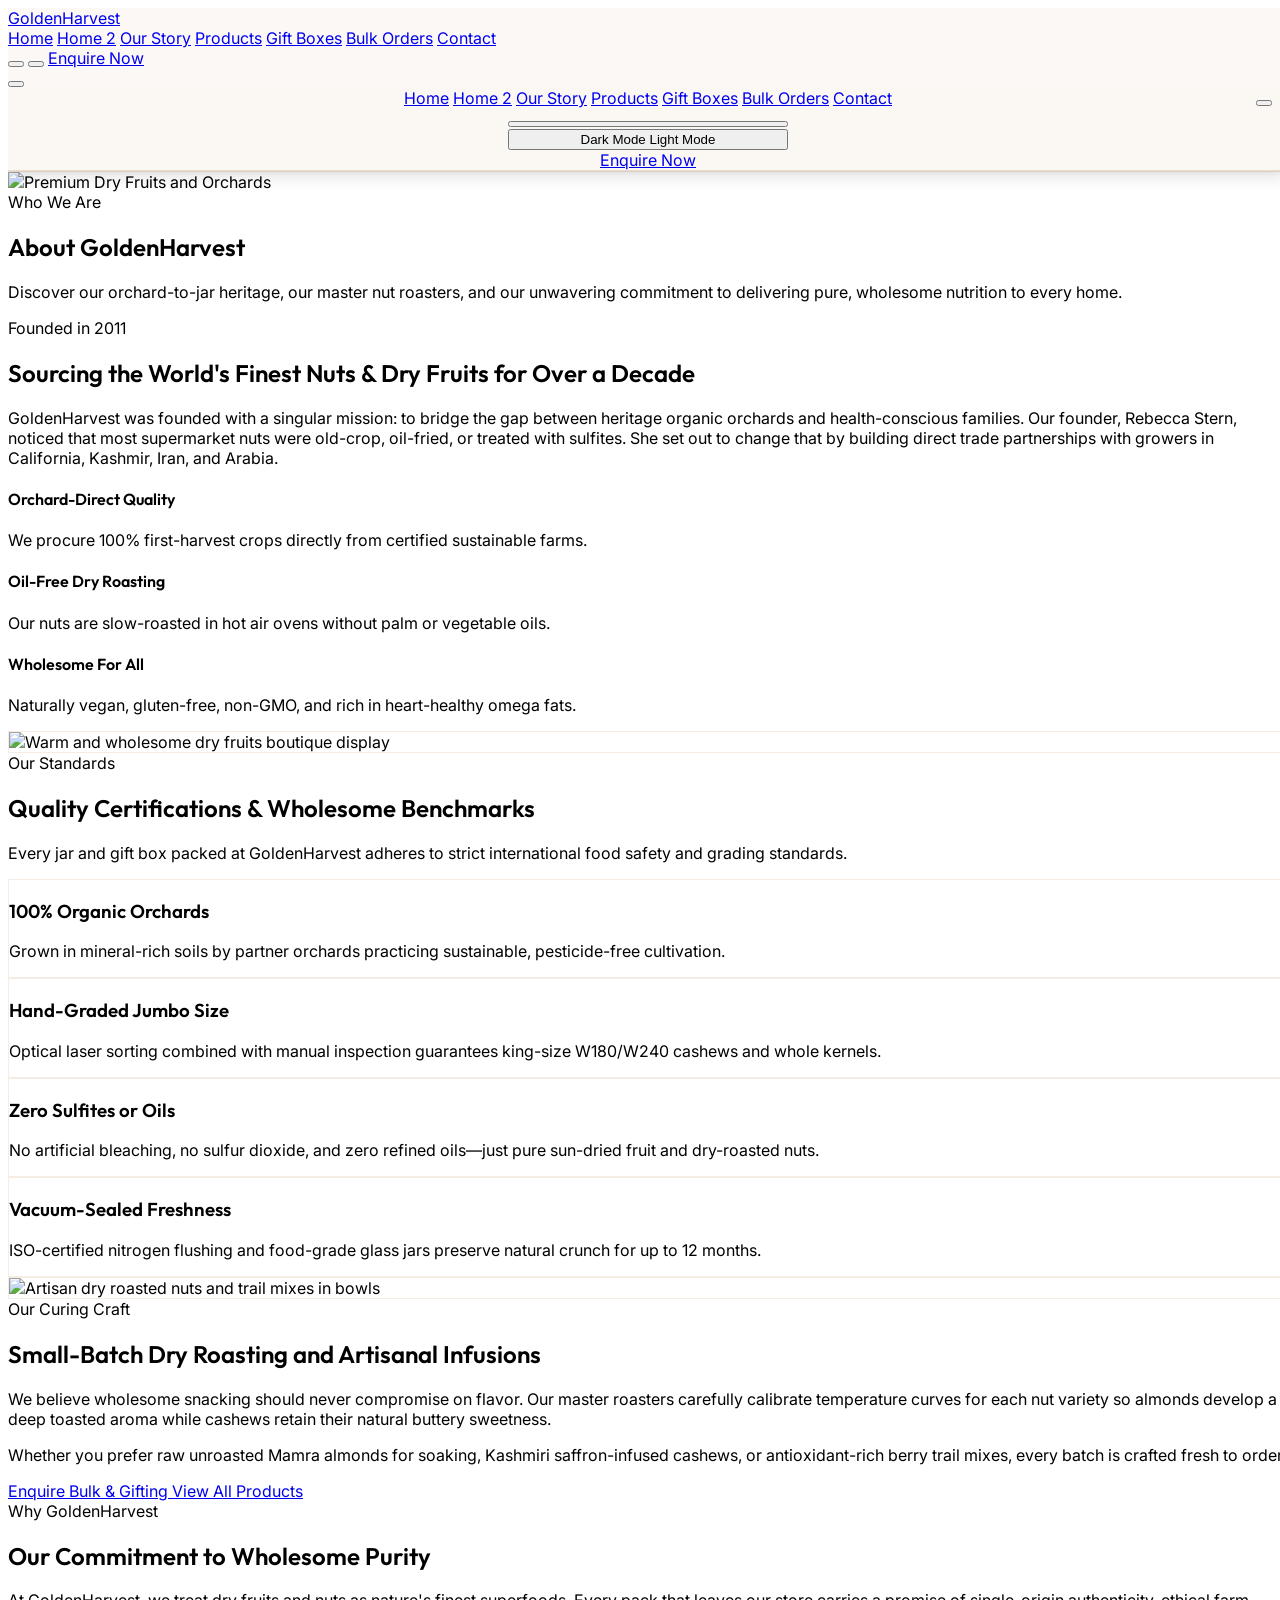
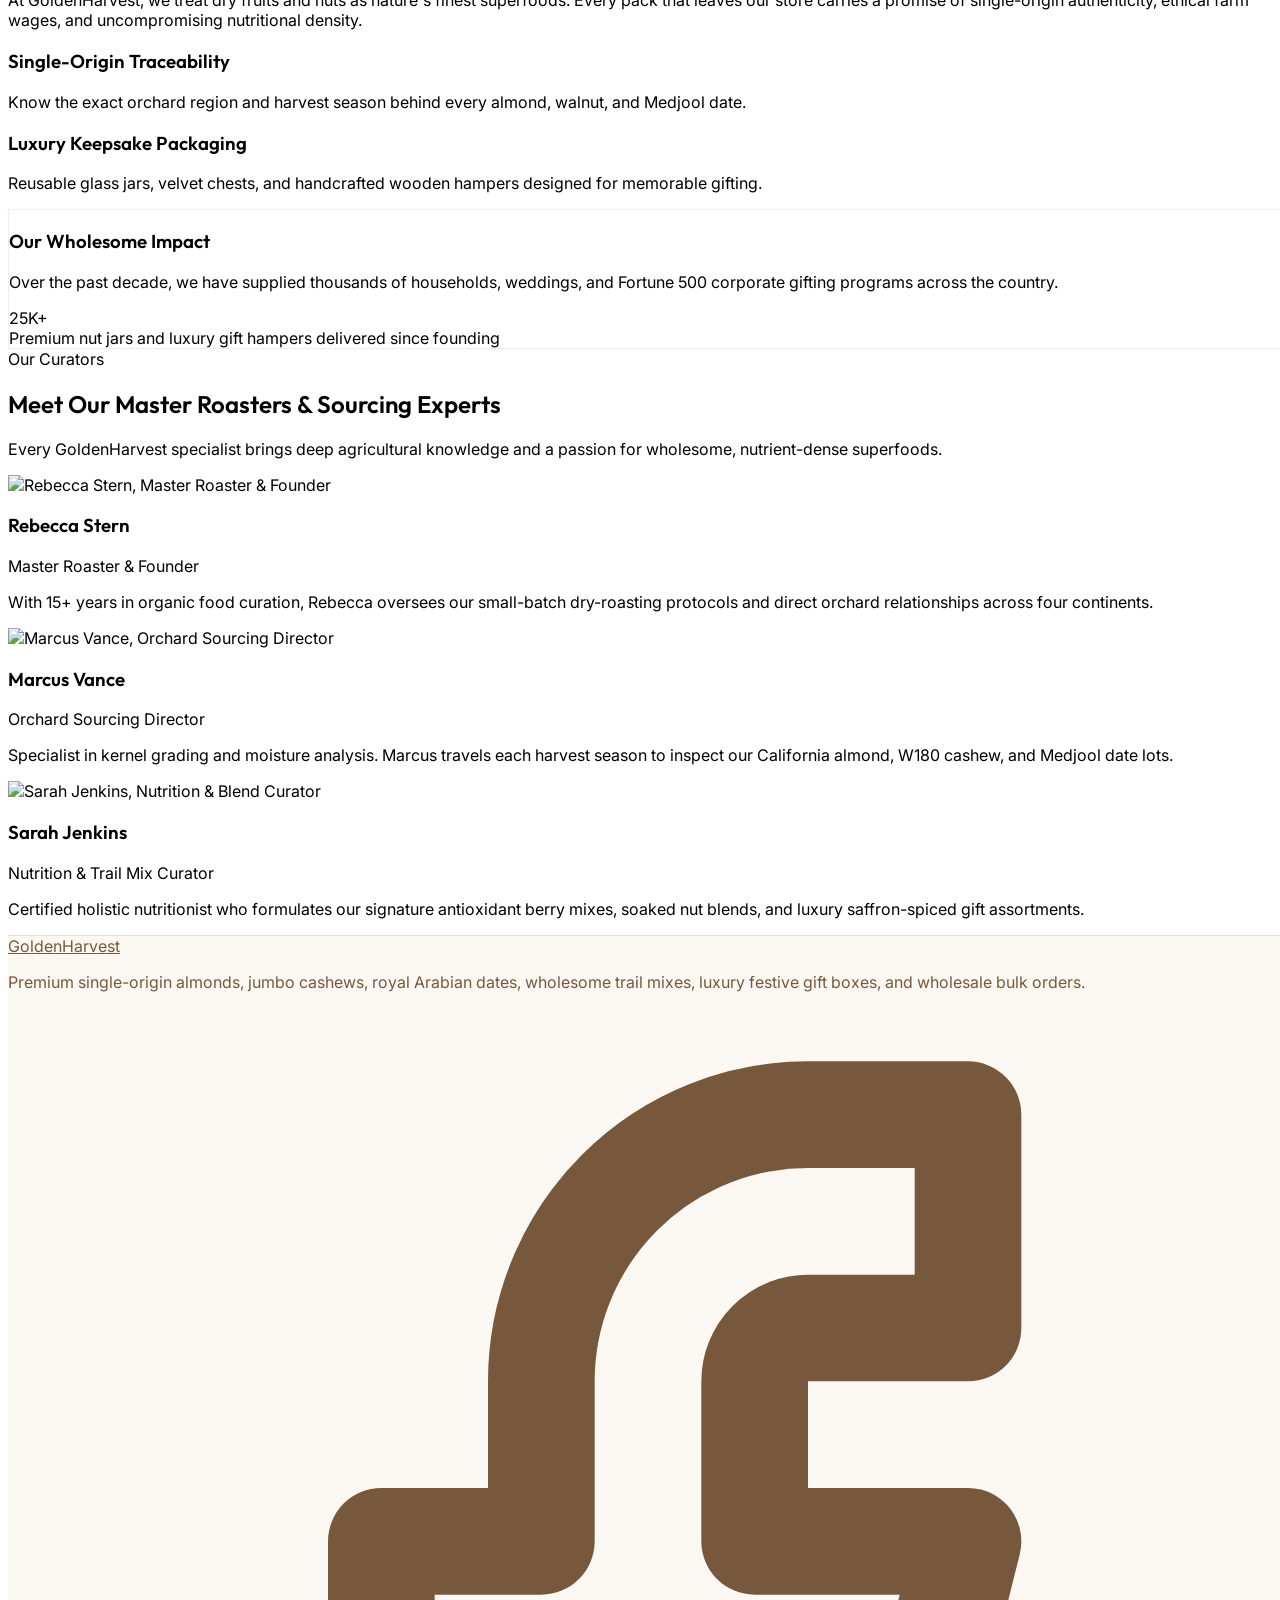
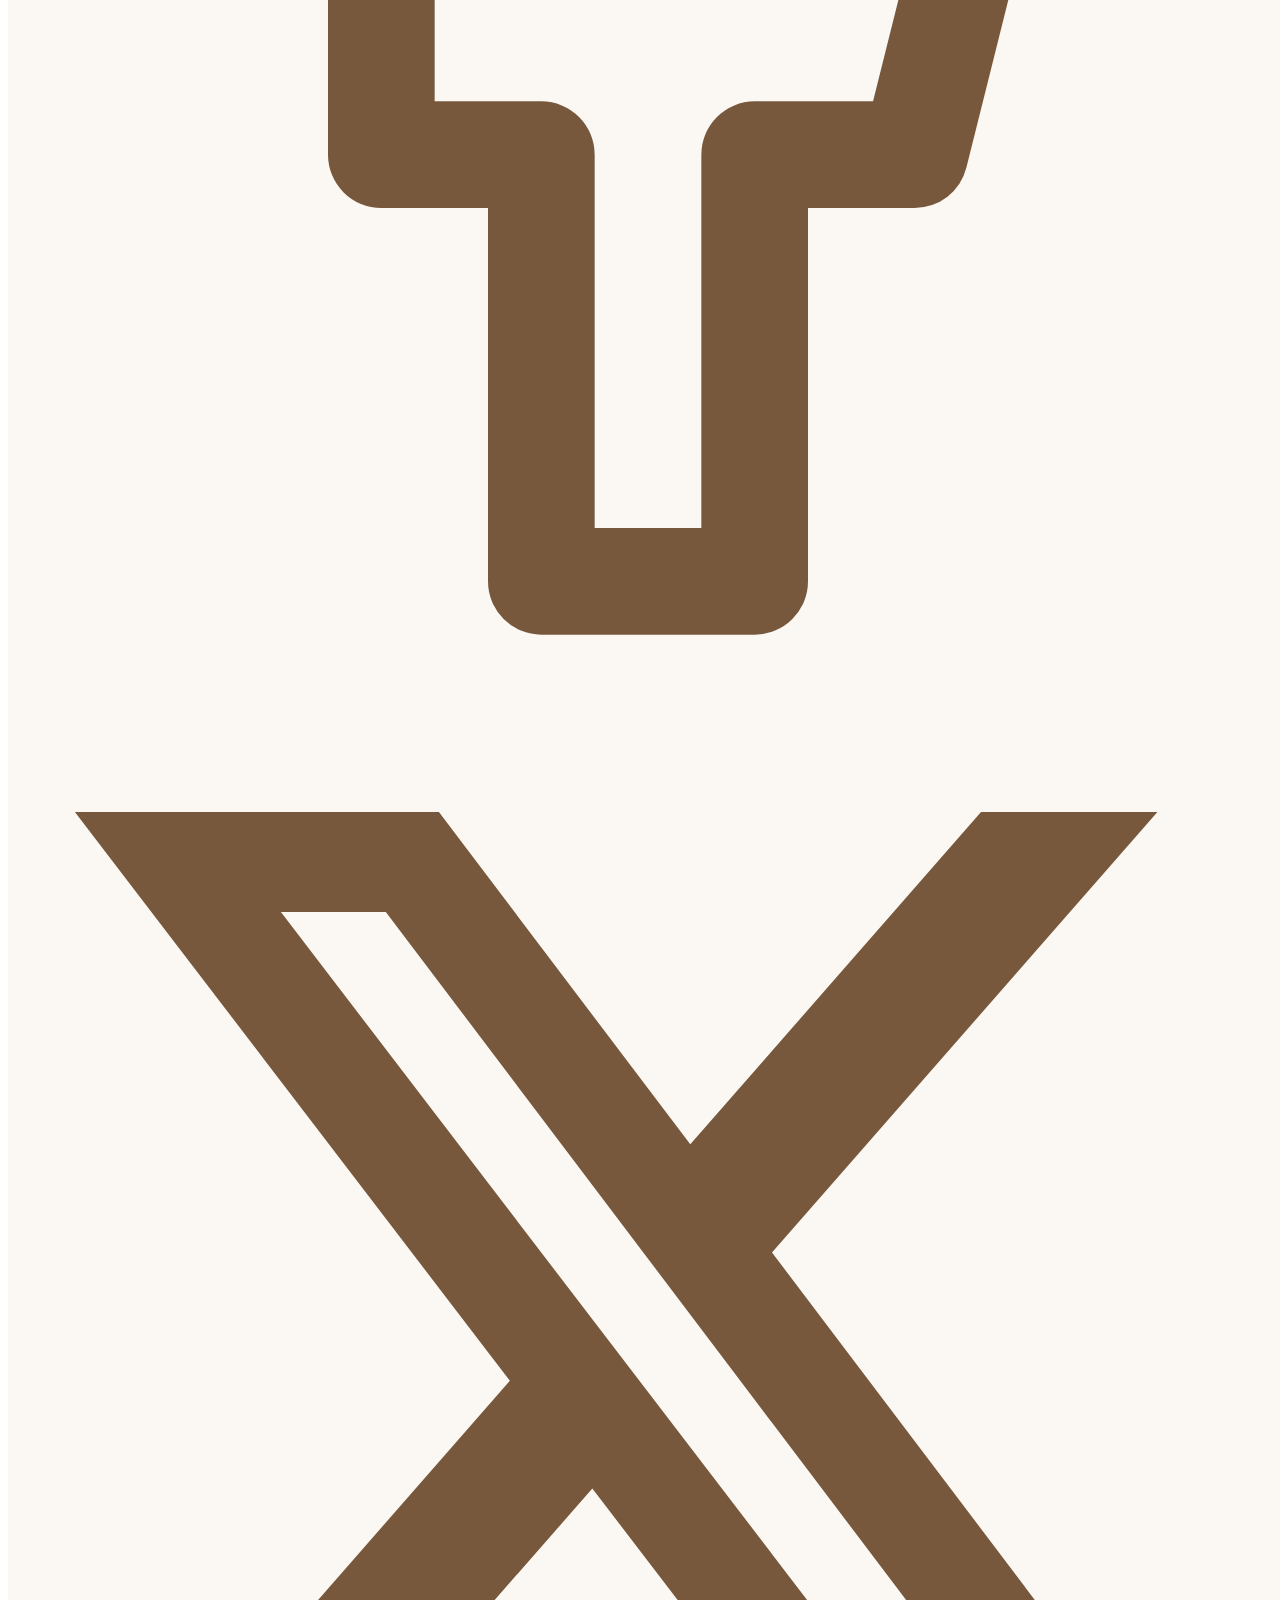
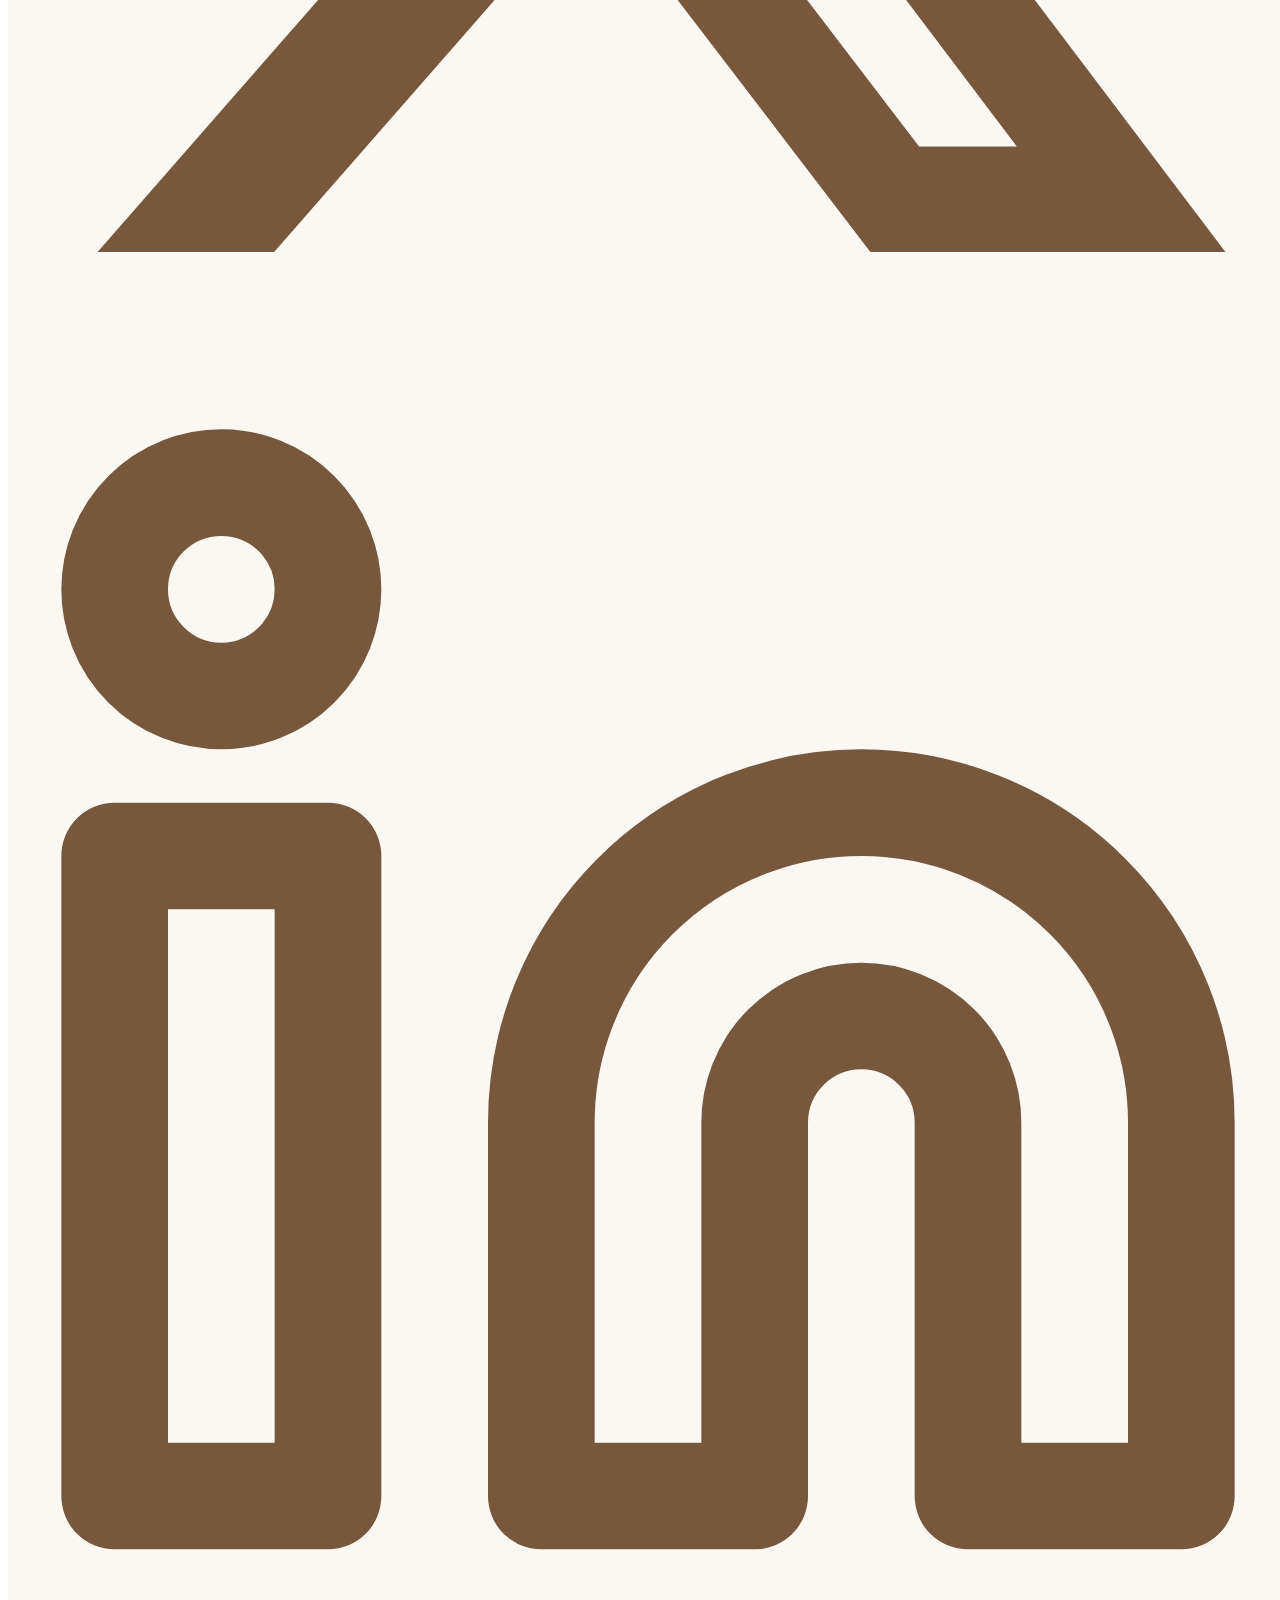
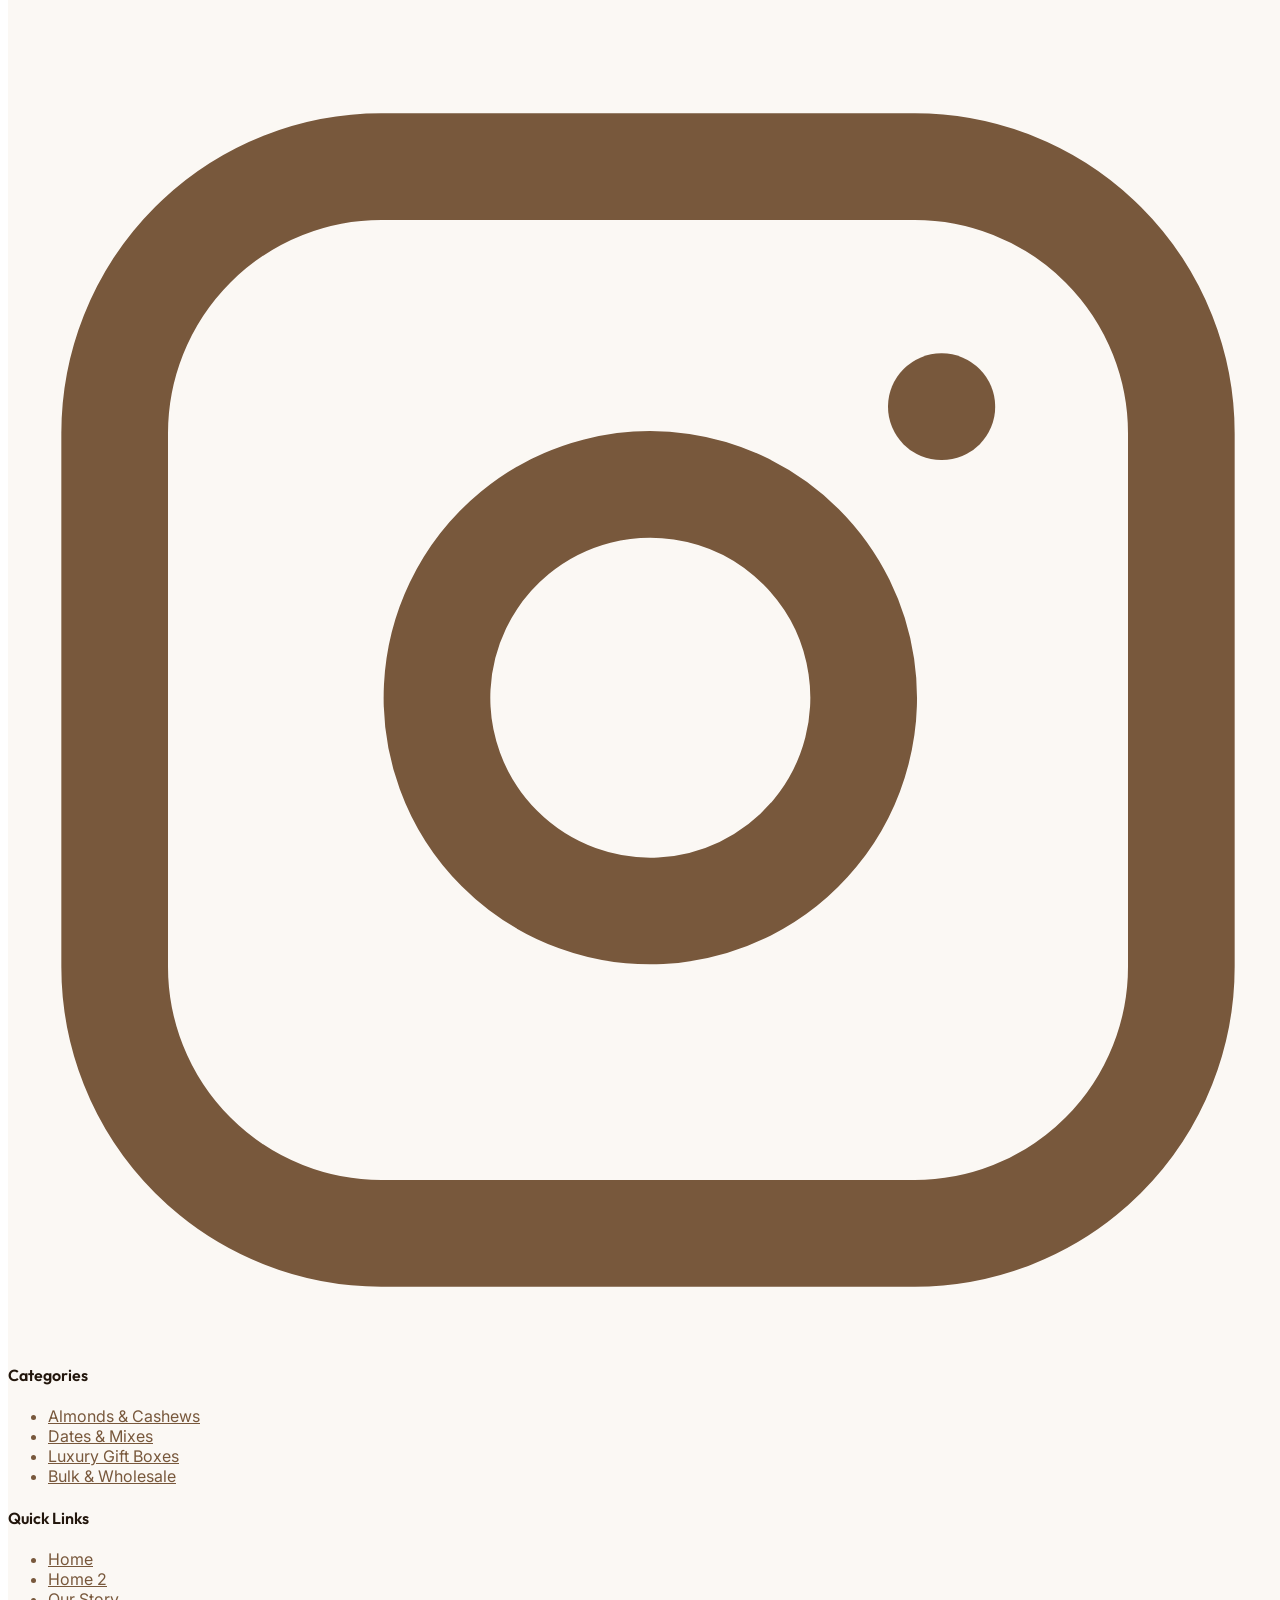
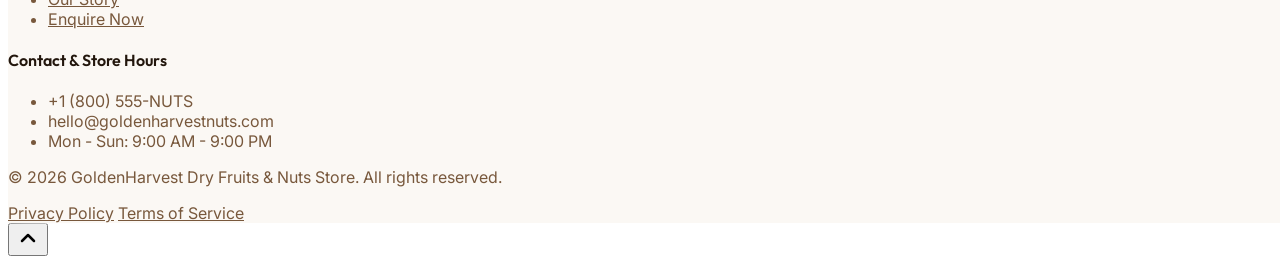
==== commit 3edc543e: "Enhance Products page, fix 768px Privilege Club card, fix 368px mobile nav, and add image sections t" ====
--- a/about.html
+++ b/about.html
@@ -64,11 +64,11 @@
       <div class="flex items-center justify-between h-20">
         
         <!-- Logo -->
-        <a href="index.html" class="flex items-center space-x-2 rtl:space-x-reverse group">
-          <div class="w-10 h-10 rounded-xl bg-gradient-to-tr from-brand-primary to-brand-accent flex items-center justify-center text-white shadow-md shadow-amber-900/20 animate-bounce">
-            <i data-lucide="leaf" class="w-6 h-6"></i>
-          </div>
-          <span class="font-outfit text-2xl font-bold tracking-tight text-slate-900 dark:text-white">
+        <a href="index.html" class="flex items-center space-x-2 rtl:space-x-reverse group flex-shrink-0">
+          <div class="w-9 h-9 sm:w-10 sm:h-10 rounded-xl bg-gradient-to-tr from-brand-primary to-brand-accent flex items-center justify-center text-white shadow-md shadow-amber-900/20 animate-bounce flex-shrink-0">
+            <i data-lucide="leaf" class="w-5 h-5 sm:w-6 sm:h-6"></i>
+          </div>
+          <span class="font-outfit text-xl sm:text-2xl font-bold tracking-tight text-slate-900 dark:text-white">
             Golden<span class="text-brand-primary">Harvest</span>
           </span>
         </a>
@@ -102,8 +102,8 @@
         </div>
 
         <!-- Mobile Navigation Menu Toggle Button -->
-        <div class="flex items-center space-x-3 lg:hidden rtl:space-x-reverse">
-          <button id="mobile-menu-btn" class="p-2 rounded-lg border border-slate-200 dark:border-slate-800 text-slate-600 dark:text-slate-300 hover:bg-slate-100 dark:hover:bg-slate-800 transition-colors" aria-label="Open Menu">
+        <div class="flex items-center space-x-2 sm:space-x-3 lg:hidden rtl:space-x-reverse flex-shrink-0">
+          <button id="mobile-menu-btn" class="p-2 rounded-lg border border-slate-200 dark:border-slate-800 text-slate-600 dark:text-slate-300 hover:bg-slate-100 dark:hover:bg-slate-800 transition-colors flex-shrink-0" aria-label="Open Menu">
             <i data-lucide="menu" class="w-6 h-6"></i>
           </button>
         </div>
--- a/index.css
+++ b/index.css
@@ -7,6 +7,7 @@
   html {
     scroll-behavior: smooth;
     font-family: 'Inter', sans-serif;
+    overflow-x: hidden;
   }
   
   h1, h2, h3, h4, h5, h6 {
@@ -16,6 +17,8 @@
 
   body {
     transition: background-color 0.3s ease, color 0.3s ease;
+    overflow-x: hidden;
+    width: 100%;
   }
 }
 
@@ -285,10 +288,22 @@
   margin-right: auto !important;
 }
 
-#mobile-menu button {
+#mobile-menu button:not(#mobile-menu-close) {
   max-width: 280px !important;
   margin-left: auto !important;
   margin-right: auto !important;
+}
+
+#mobile-menu #mobile-menu-close {
+  width: auto !important;
+  max-width: none !important;
+  margin: 0 !important;
+  position: absolute !important;
+  top: 0.75rem !important;
+  right: 1rem !important;
+  display: flex !important;
+  align-items: center !important;
+  justify-content: center !important;
 }
 
 #mobile-menu .h-\[1px\] {
@@ -490,10 +505,10 @@
    ============================================================ */
 @media (min-width: 768px) and (max-width: 1023px) {
   .last-card-md {
-    grid-column: 1 / -1;
-    width: calc(50% - 1rem);
-    margin-left: auto;
-    margin-right: auto;
+    grid-column: 1 / -1 !important;
+    width: calc(50% - 1rem) !important;
+    margin-left: auto !important;
+    margin-right: auto !important;
   }
 }
 
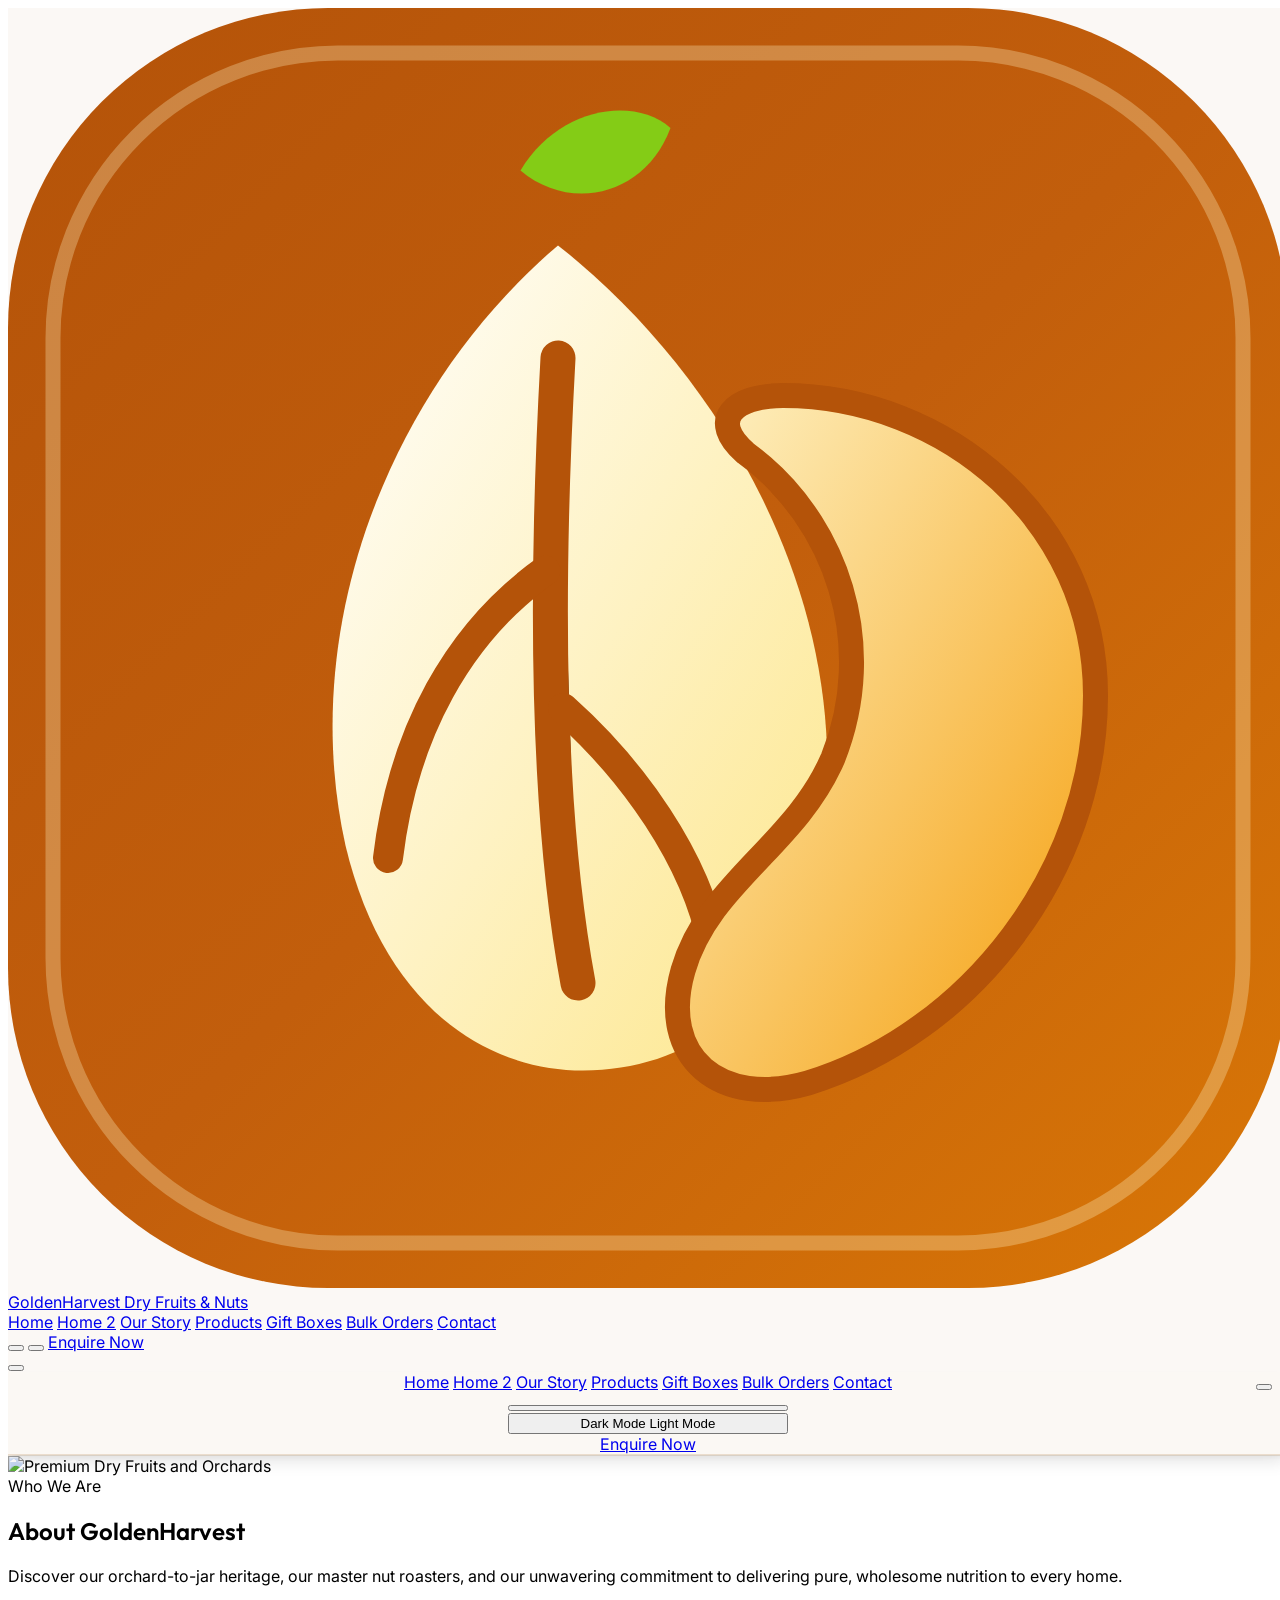
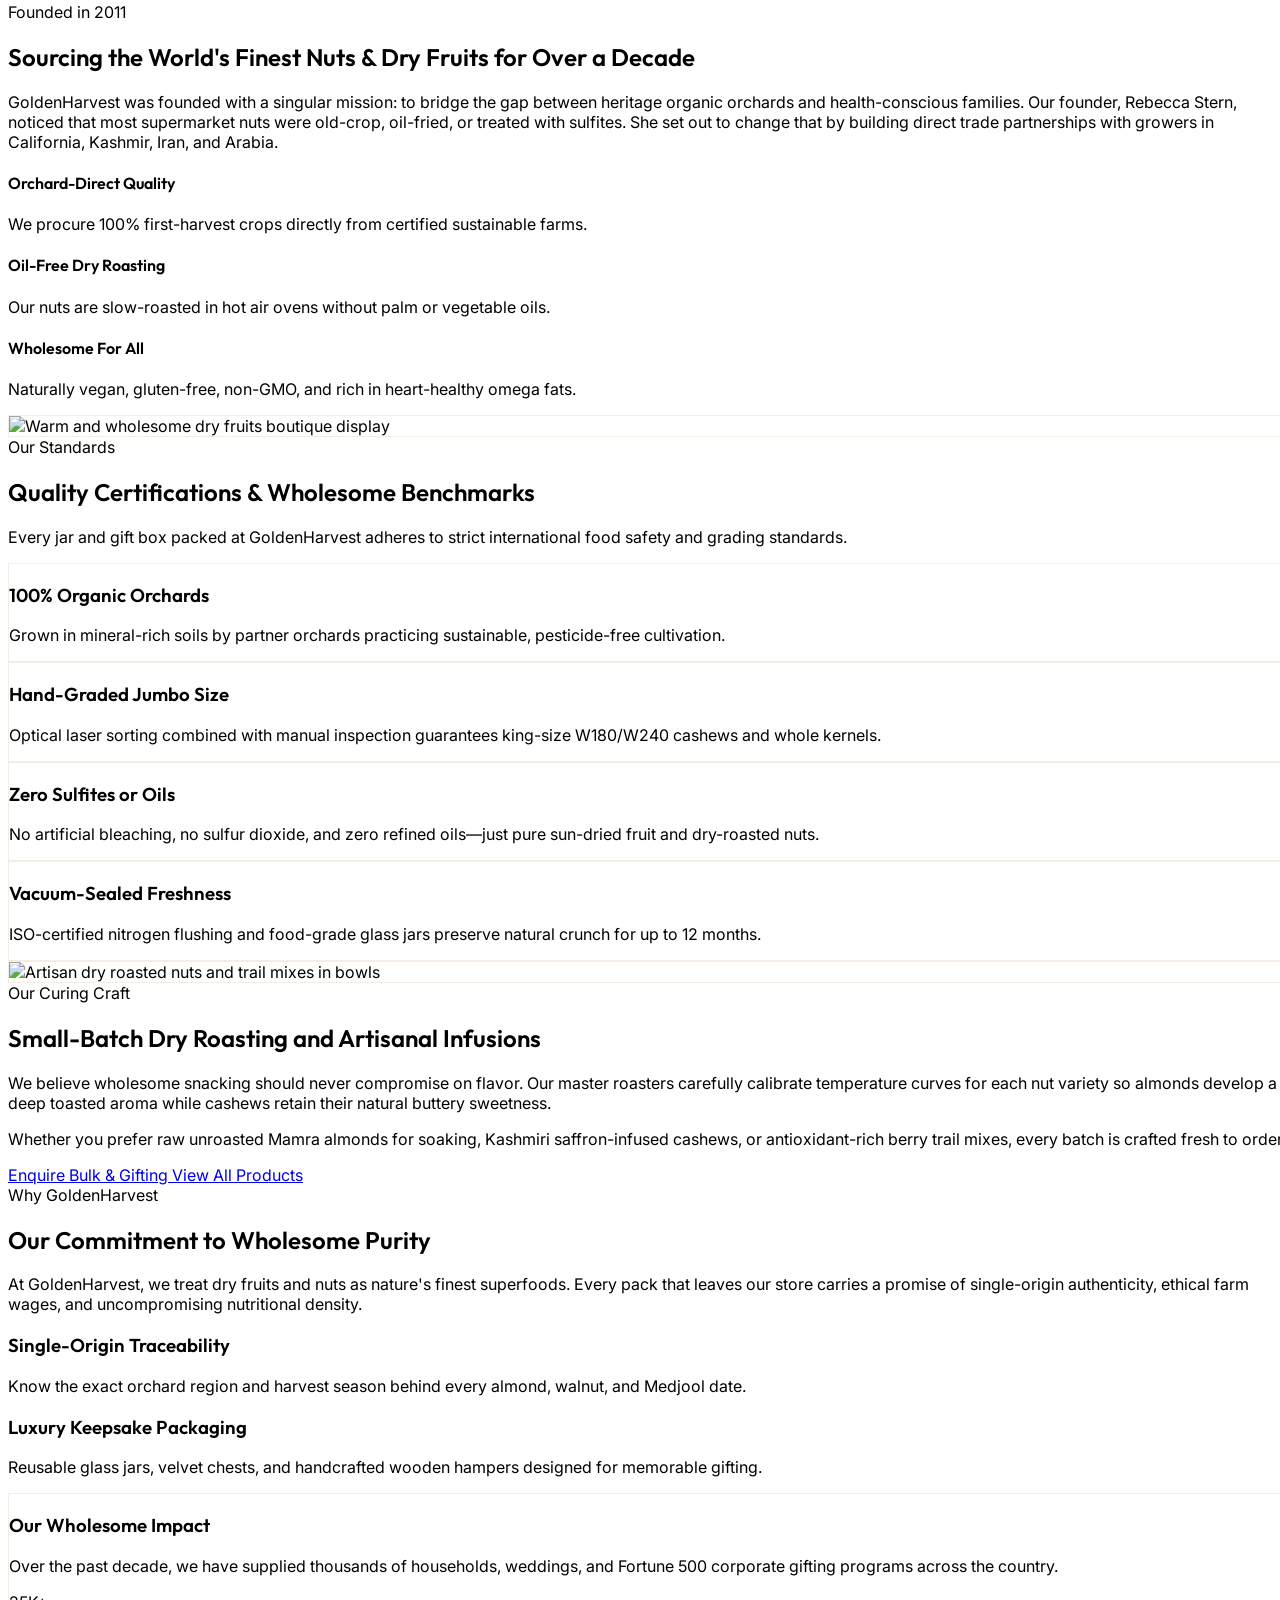
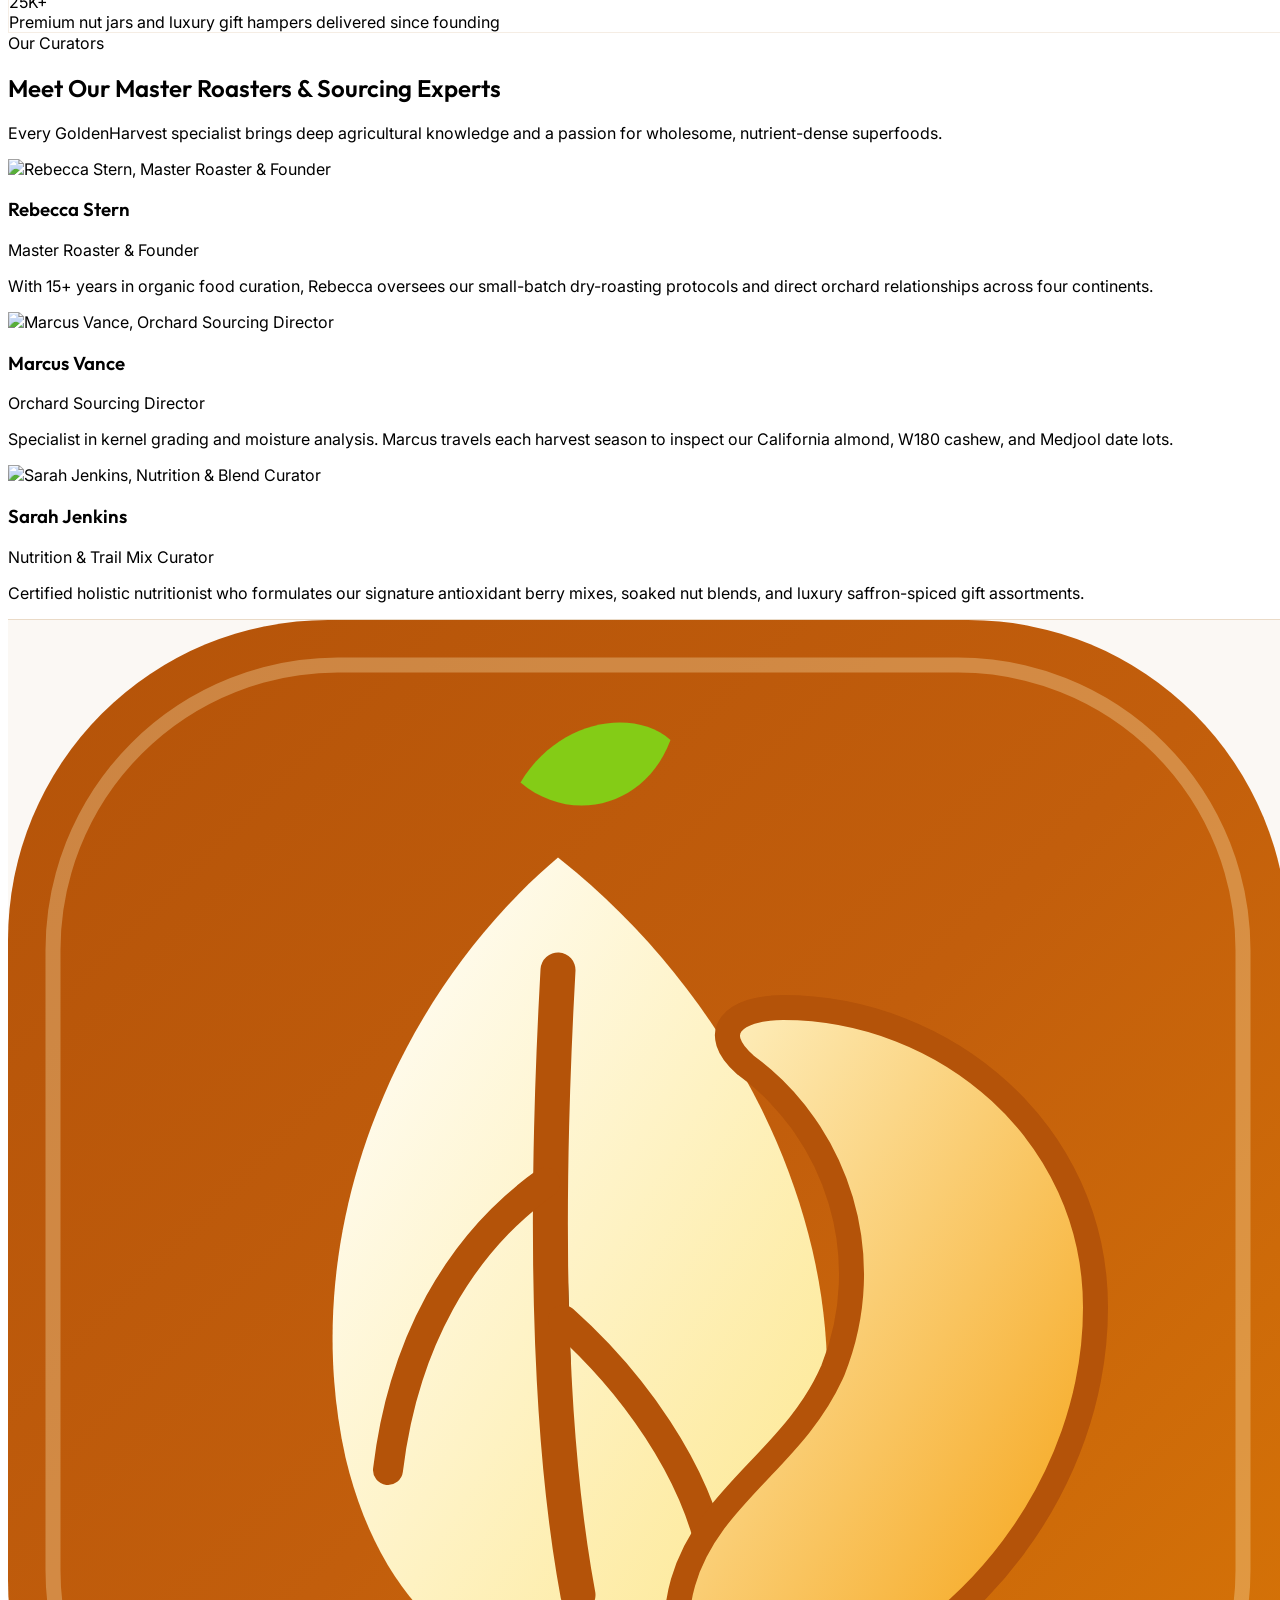
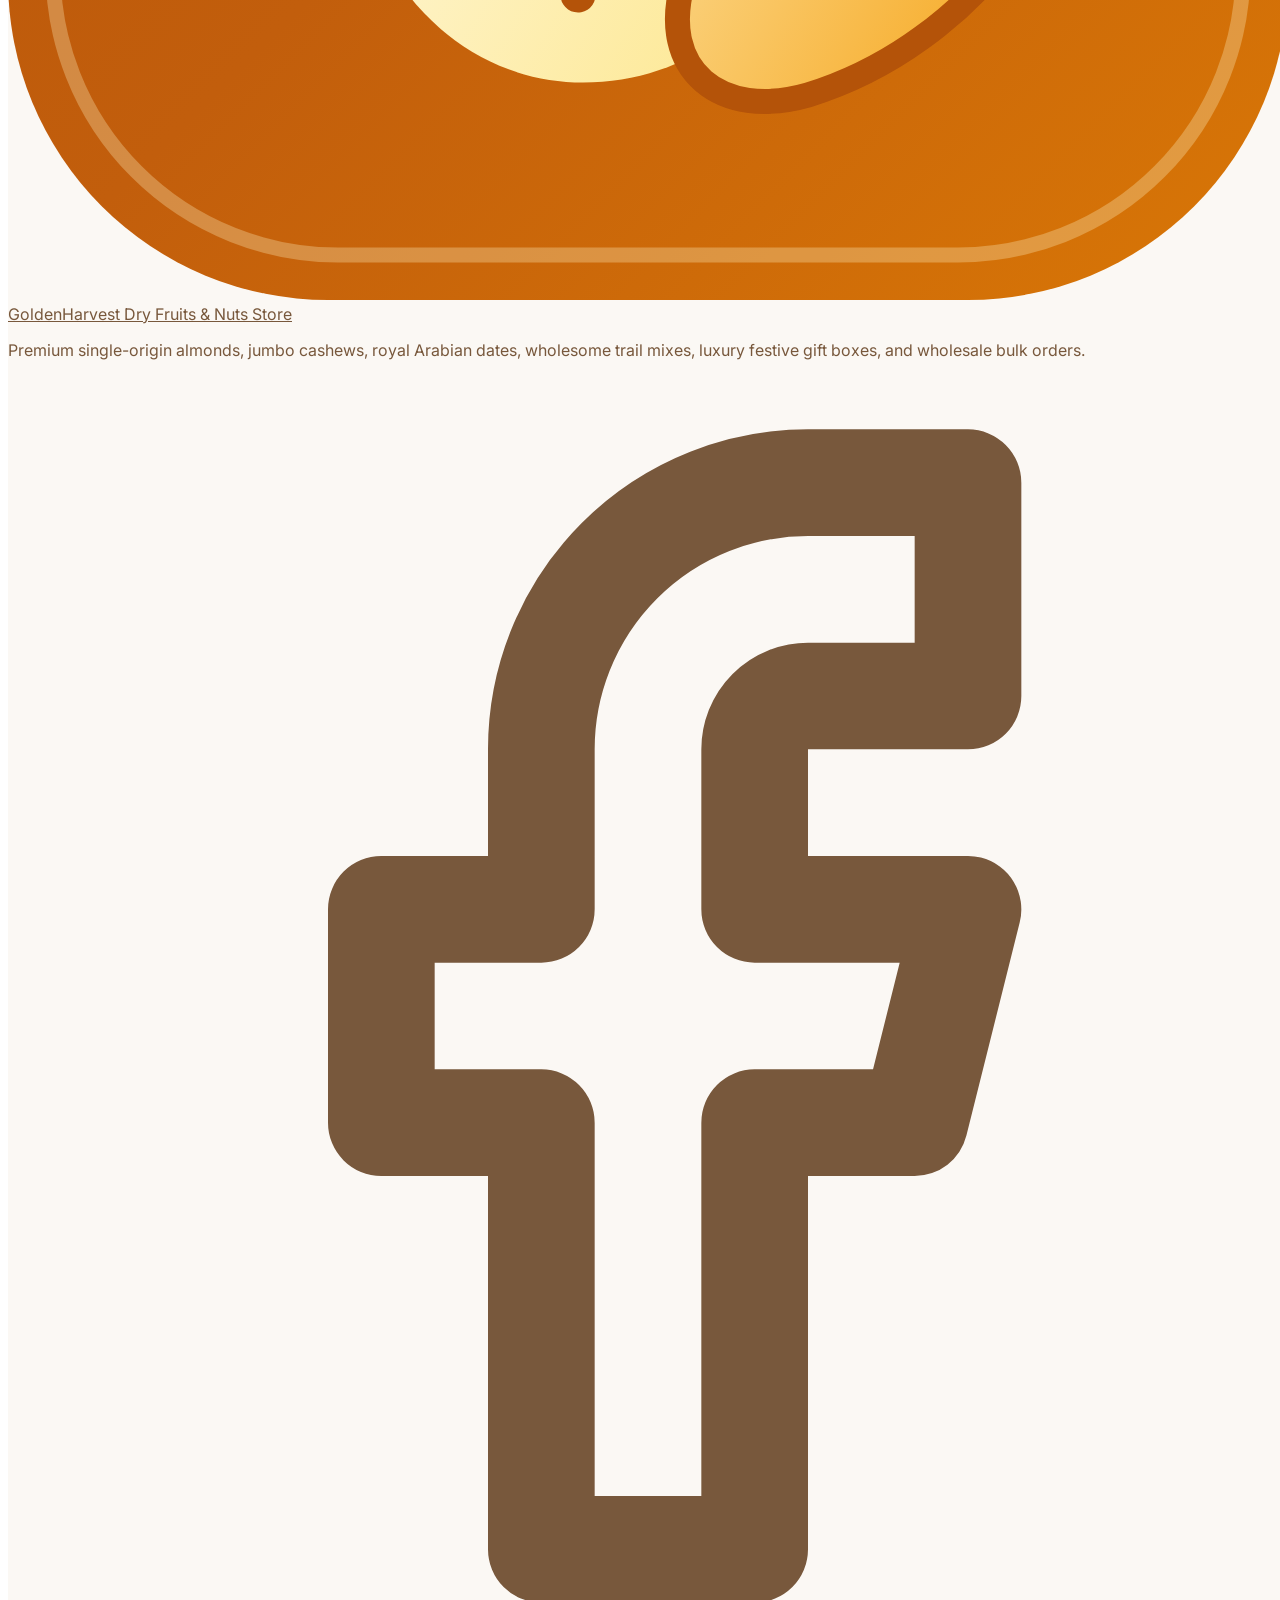
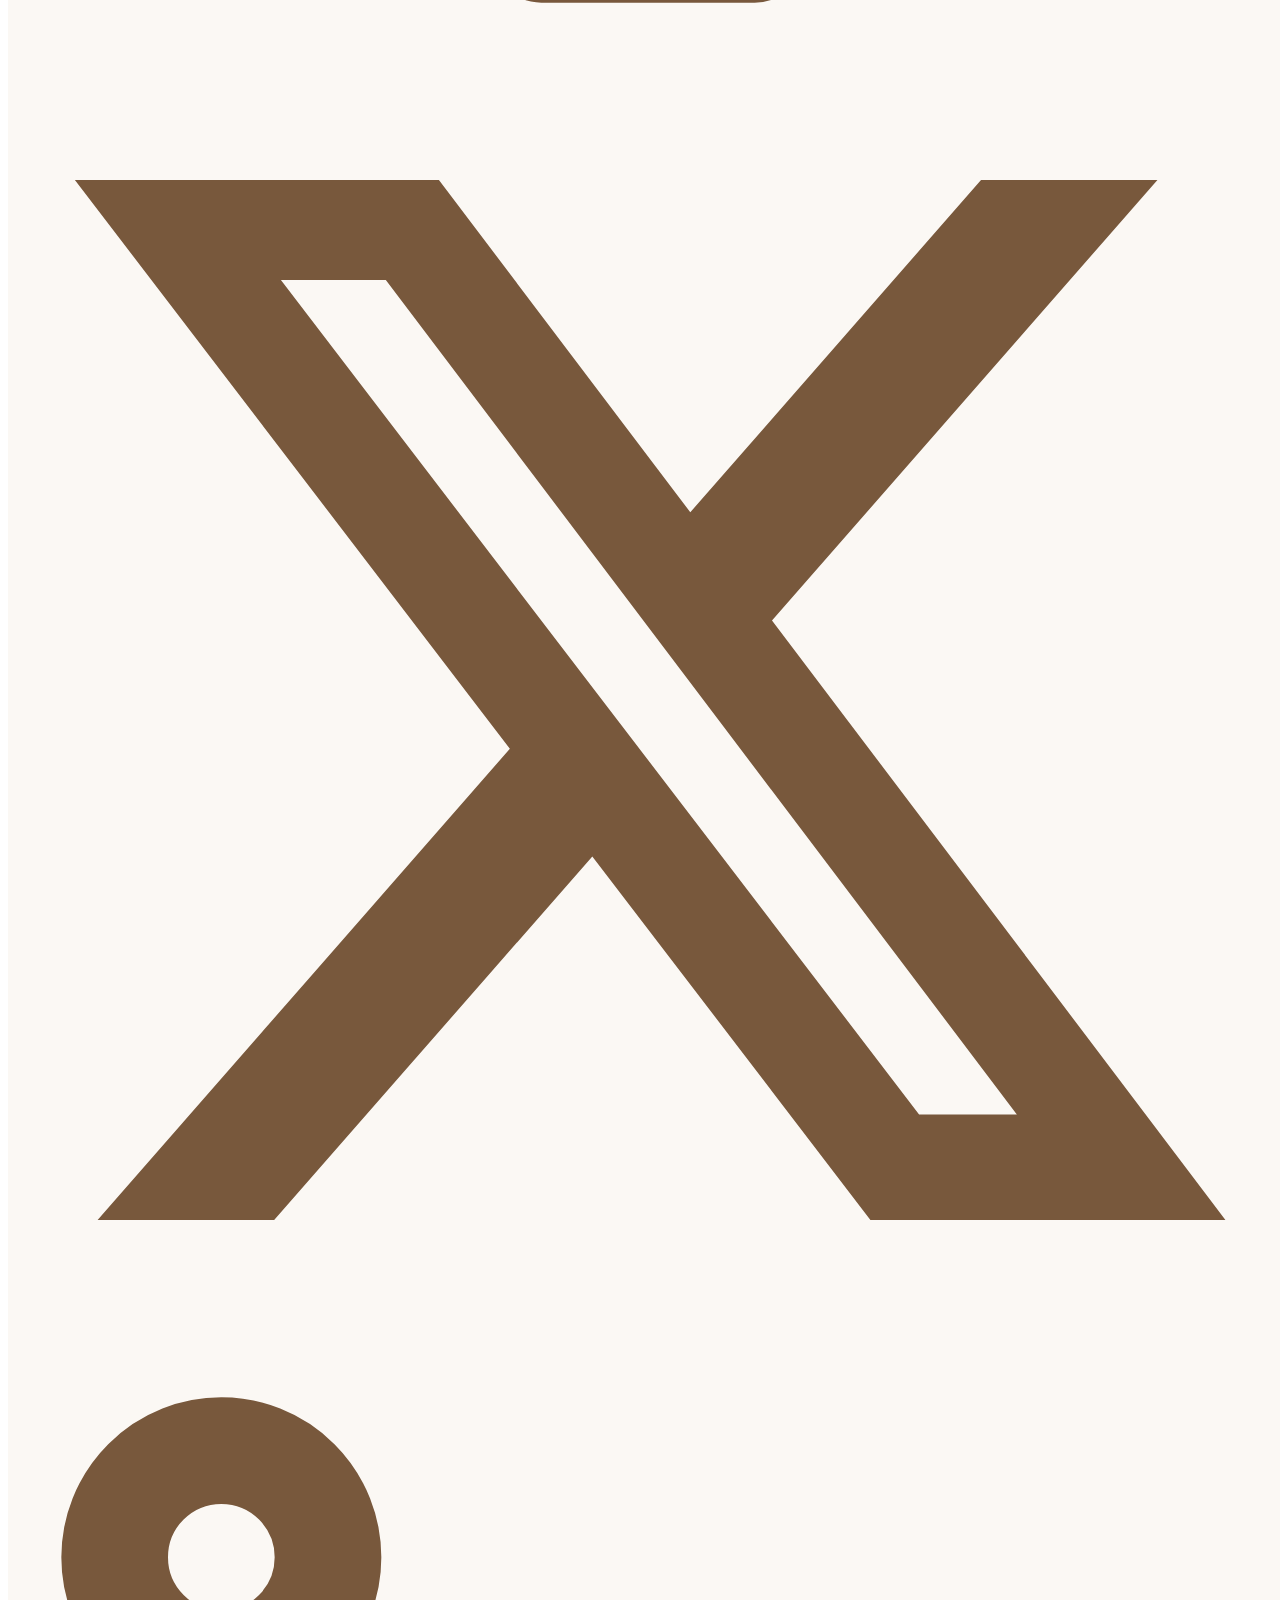
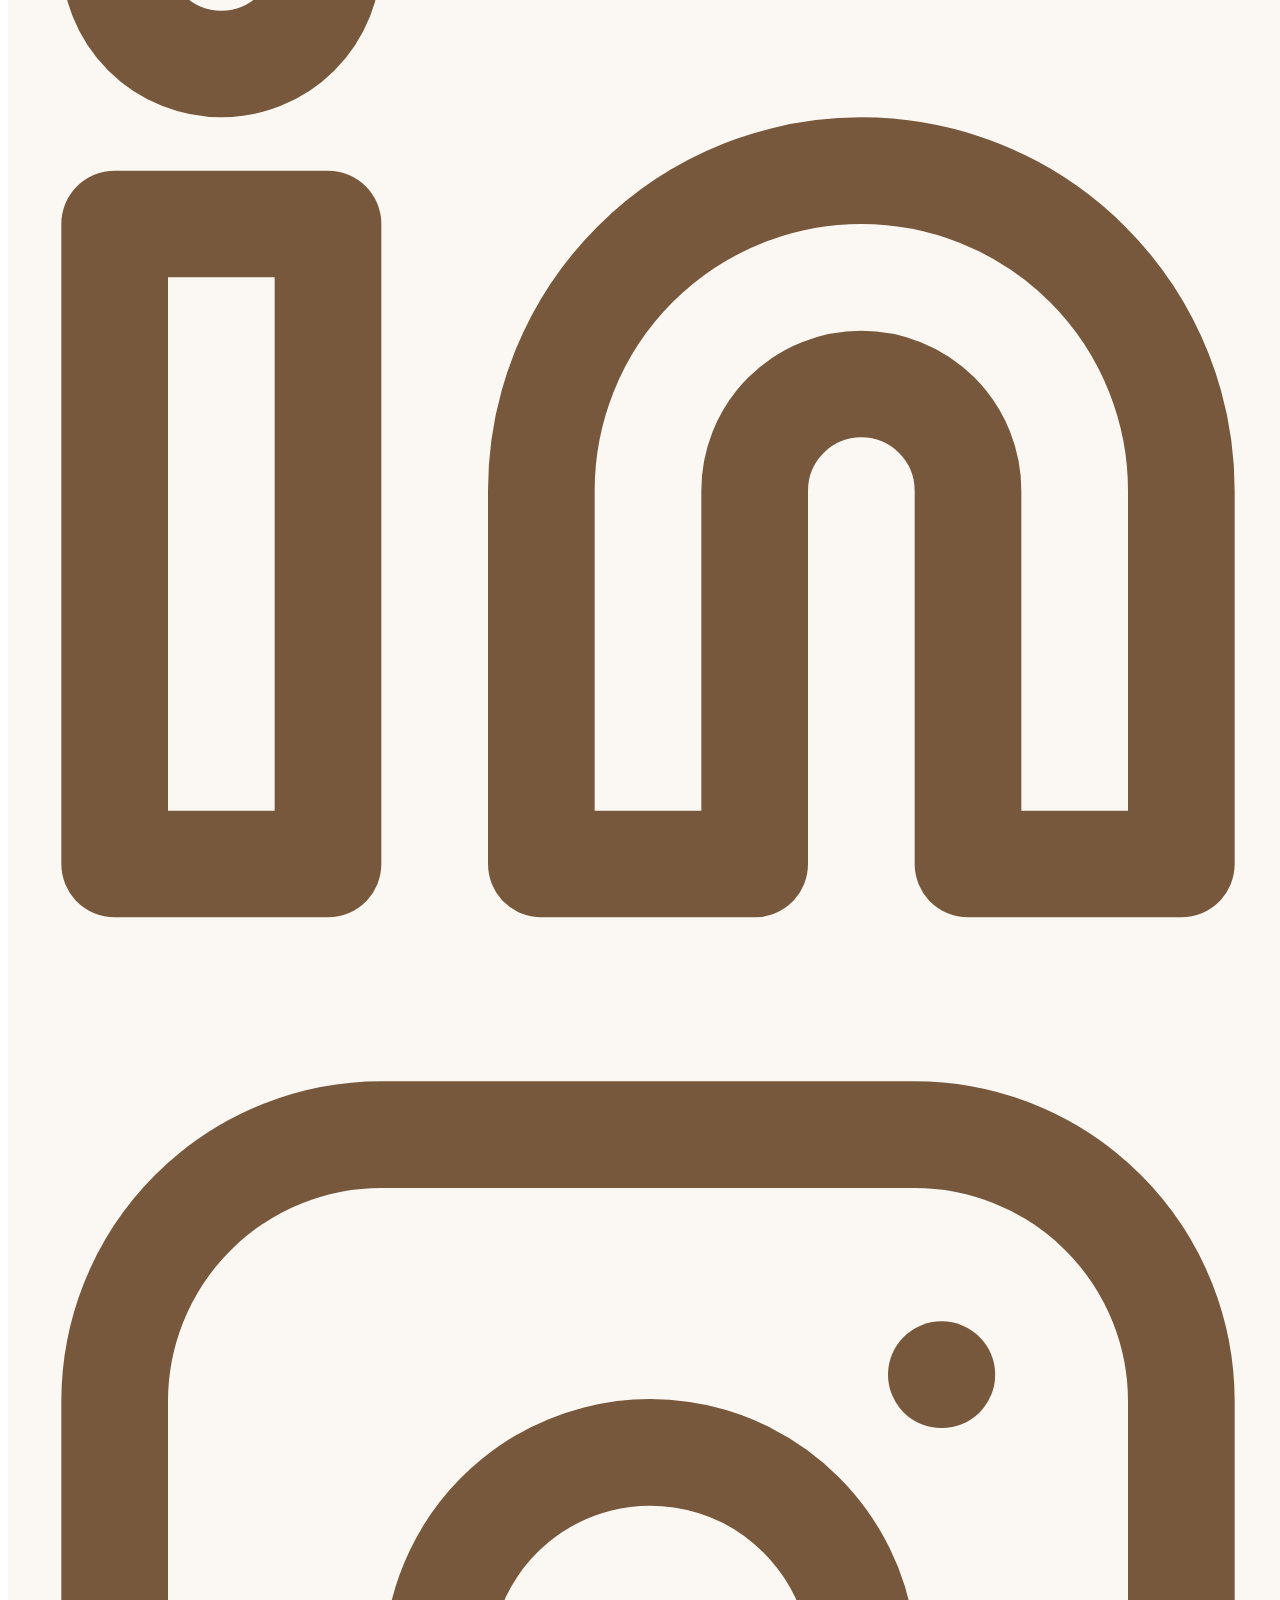
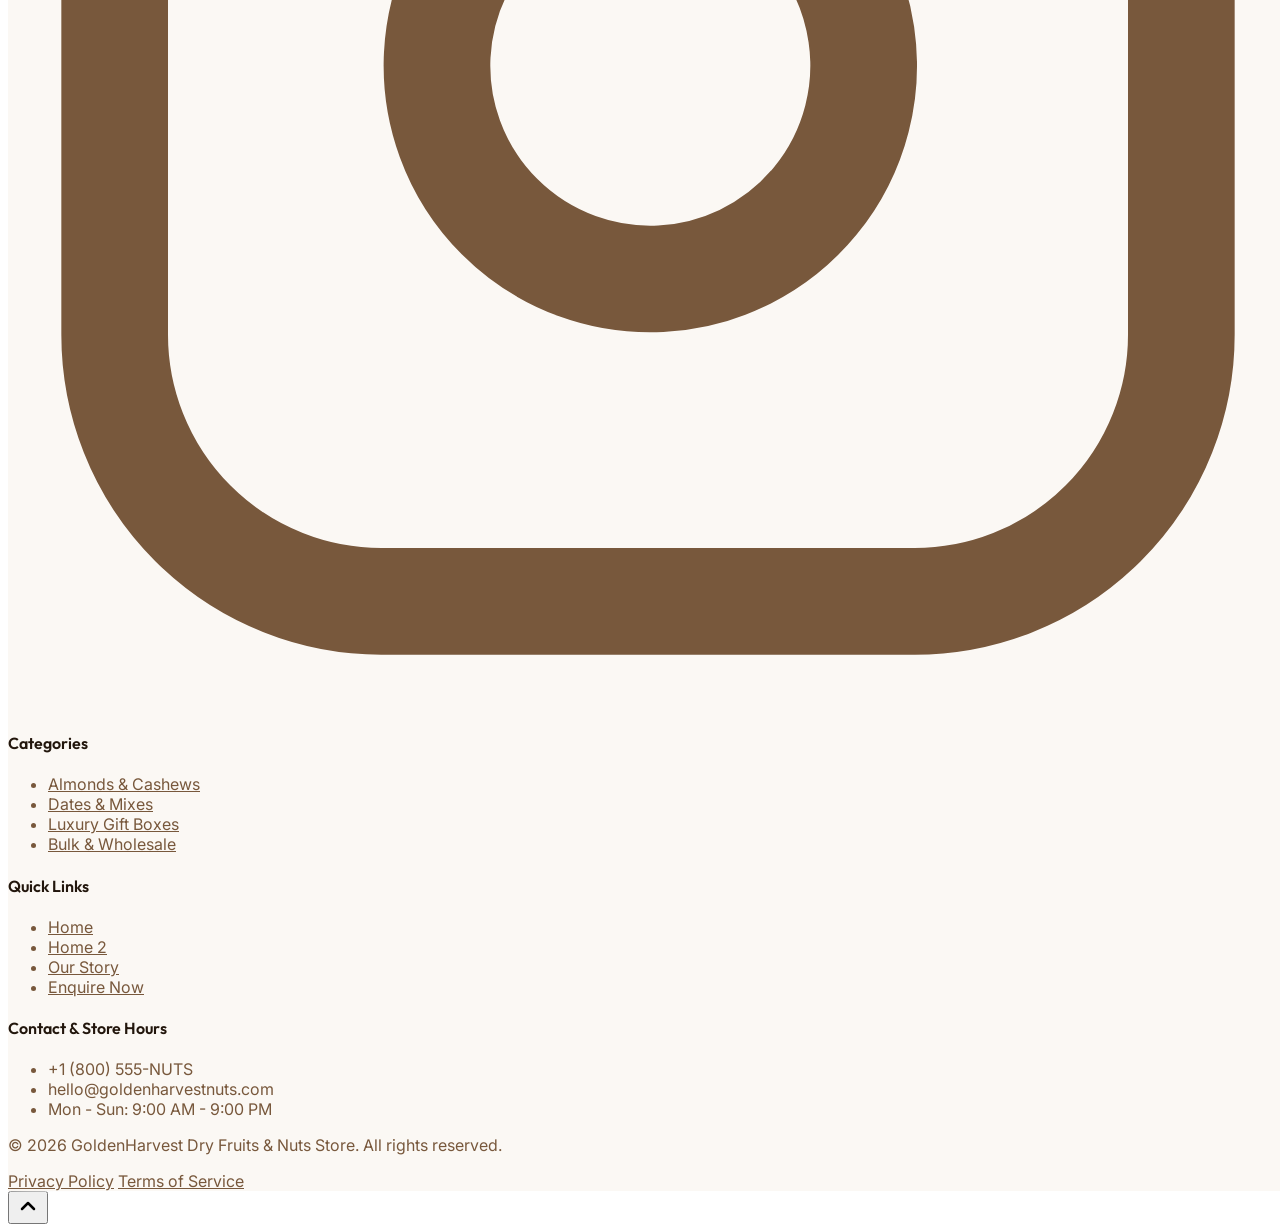
==== commit 64ff9835: "U" ====
--- a/about.html
+++ b/about.html
@@ -64,13 +64,16 @@
       <div class="flex items-center justify-between h-20">
         
         <!-- Logo -->
-        <a href="index.html" class="flex items-center space-x-2 rtl:space-x-reverse group flex-shrink-0">
-          <div class="w-9 h-9 sm:w-10 sm:h-10 rounded-xl bg-gradient-to-tr from-brand-primary to-brand-accent flex items-center justify-center text-white shadow-md shadow-amber-900/20 animate-bounce flex-shrink-0">
-            <i data-lucide="leaf" class="w-5 h-5 sm:w-6 sm:h-6"></i>
-          </div>
-          <span class="font-outfit text-xl sm:text-2xl font-bold tracking-tight text-slate-900 dark:text-white">
-            Golden<span class="text-brand-primary">Harvest</span>
-          </span>
+        <a href="index.html" class="flex items-center space-x-2.5 rtl:space-x-reverse group flex-shrink-0">
+          <img src="favicon.svg" alt="GoldenHarvest Logo" class="w-10 h-10 sm:w-11 sm:h-11 rounded-xl shadow-md shadow-amber-950/20 group-hover:scale-105 transition-transform duration-300 flex-shrink-0">
+          <div class="flex flex-col text-left ltr:text-left rtl:text-right">
+            <span class="font-outfit text-lg sm:text-xl font-extrabold tracking-tight text-slate-900 dark:text-white leading-none">
+              Golden<span class="text-brand-primary">Harvest</span>
+            </span>
+            <span class="text-[9px] sm:text-[10px] font-bold uppercase tracking-wider text-amber-700 dark:text-amber-400 leading-tight mt-0.5">
+              Dry Fruits &amp; Nuts
+            </span>
+          </div>
         </a>
 
         <!-- Desktop Menu -->
@@ -201,7 +204,7 @@
           <div class="lg:col-span-5 relative">
             <div class="absolute -inset-4 rounded-3xl bg-gradient-to-tr from-brand-primary to-brand-accent opacity-10 blur-xl dark:opacity-20"></div>
             <div class="relative glass-card p-3 rounded-3xl shadow-xl">
-              <img src="https://images.unsplash.com/photo-1542838132-92c53300491e?auto=format&fit=crop&q=80&w=800" 
+              <img src="https://images.pexels.com/photos/11135641/pexels-photo-11135641.jpeg" 
                    alt="Warm and wholesome dry fruits boutique display" 
                    class="rounded-2xl w-full h-auto aspect-[4/3] lg:h-[340px] lg:aspect-auto object-cover object-center">
             </div>
@@ -291,7 +294,7 @@
           <div class="lg:col-span-5 relative order-last lg:order-first">
             <div class="absolute -inset-4 rounded-3xl bg-gradient-to-tr from-brand-secondary to-brand-primary opacity-10 blur-xl dark:opacity-20"></div>
             <div class="relative glass-card p-3 rounded-3xl shadow-xl">
-              <img src="https://images.unsplash.com/photo-1536591375315-196000ea3678?auto=format&fit=crop&q=80&w=800" 
+              <img src="https://encrypted-tbn0.gstatic.com/images?q=tbn:ANd9GcRrXht_bvKSisSEkKHghY3HJ0ZuYu7POAgOhGf8V6_gb-VRY-xpKmf_u_xN&s=10" 
                    alt="Artisan dry roasted nuts and trail mixes in bowls" 
                    class="rounded-2xl w-full h-auto aspect-[4/3] lg:h-[340px] lg:aspect-auto object-cover object-center">
             </div>
@@ -461,13 +464,16 @@
         
         <!-- Brand Info -->
         <div class="md:col-span-1 lg:col-span-4 space-y-4 text-left rtl:text-right">
-          <a href="index.html" class="flex items-center space-x-2 rtl:space-x-reverse">
-            <div class="w-10 h-10 rounded-xl bg-gradient-to-tr from-brand-primary to-brand-accent flex items-center justify-center text-white shadow-md shadow-amber-900/20">
-              <i data-lucide="leaf" class="w-5 h-5"></i>
-            </div>
-            <span class="font-outfit text-2xl font-bold tracking-tight text-slate-900 dark:text-white">
-              Golden<span class="text-brand-primary">Harvest</span>
-            </span>
+          <a href="index.html" class="flex items-center space-x-2.5 rtl:space-x-reverse group">
+            <img src="favicon.svg" alt="GoldenHarvest Logo" class="w-10 h-10 rounded-xl shadow-md shadow-amber-950/20 group-hover:scale-105 transition-transform duration-300 flex-shrink-0">
+            <div class="flex flex-col text-left ltr:text-left rtl:text-right">
+              <span class="font-outfit text-xl font-extrabold tracking-tight text-slate-900 dark:text-white leading-none">
+                Golden<span class="text-brand-primary">Harvest</span>
+              </span>
+              <span class="text-[10px] font-bold uppercase tracking-wider text-amber-700 dark:text-amber-400 leading-tight mt-0.5">
+                Dry Fruits &amp; Nuts Store
+              </span>
+            </div>
           </a>
           <p class="text-sm text-slate-600 dark:text-slate-400 leading-relaxed font-normal">
             Premium single-origin almonds, jumbo cashews, royal Arabian dates, wholesome trail mixes, luxury festive gift boxes, and wholesale bulk orders.
--- a/index.css
+++ b/index.css
@@ -344,19 +344,12 @@
   }
 }
 
-/* At 360px / small mobile — hide the absolute background image, show separate img */
+/* At small mobile (<640px) — ensure hero has balanced padding and natural height */
 @media (max-width: 639px) {
-  .hero-bg-img {
-    display: none !important;
-  }
-  .hero-overlay {
-    display: none !important;
-  }
   .hero-section {
-    background: #181009 !important;
     min-height: auto !important;
-    padding-top: 2rem !important;
-    padding-bottom: 0 !important;
+    padding-top: 6rem !important;
+    padding-bottom: 3rem !important;
   }
 }
 
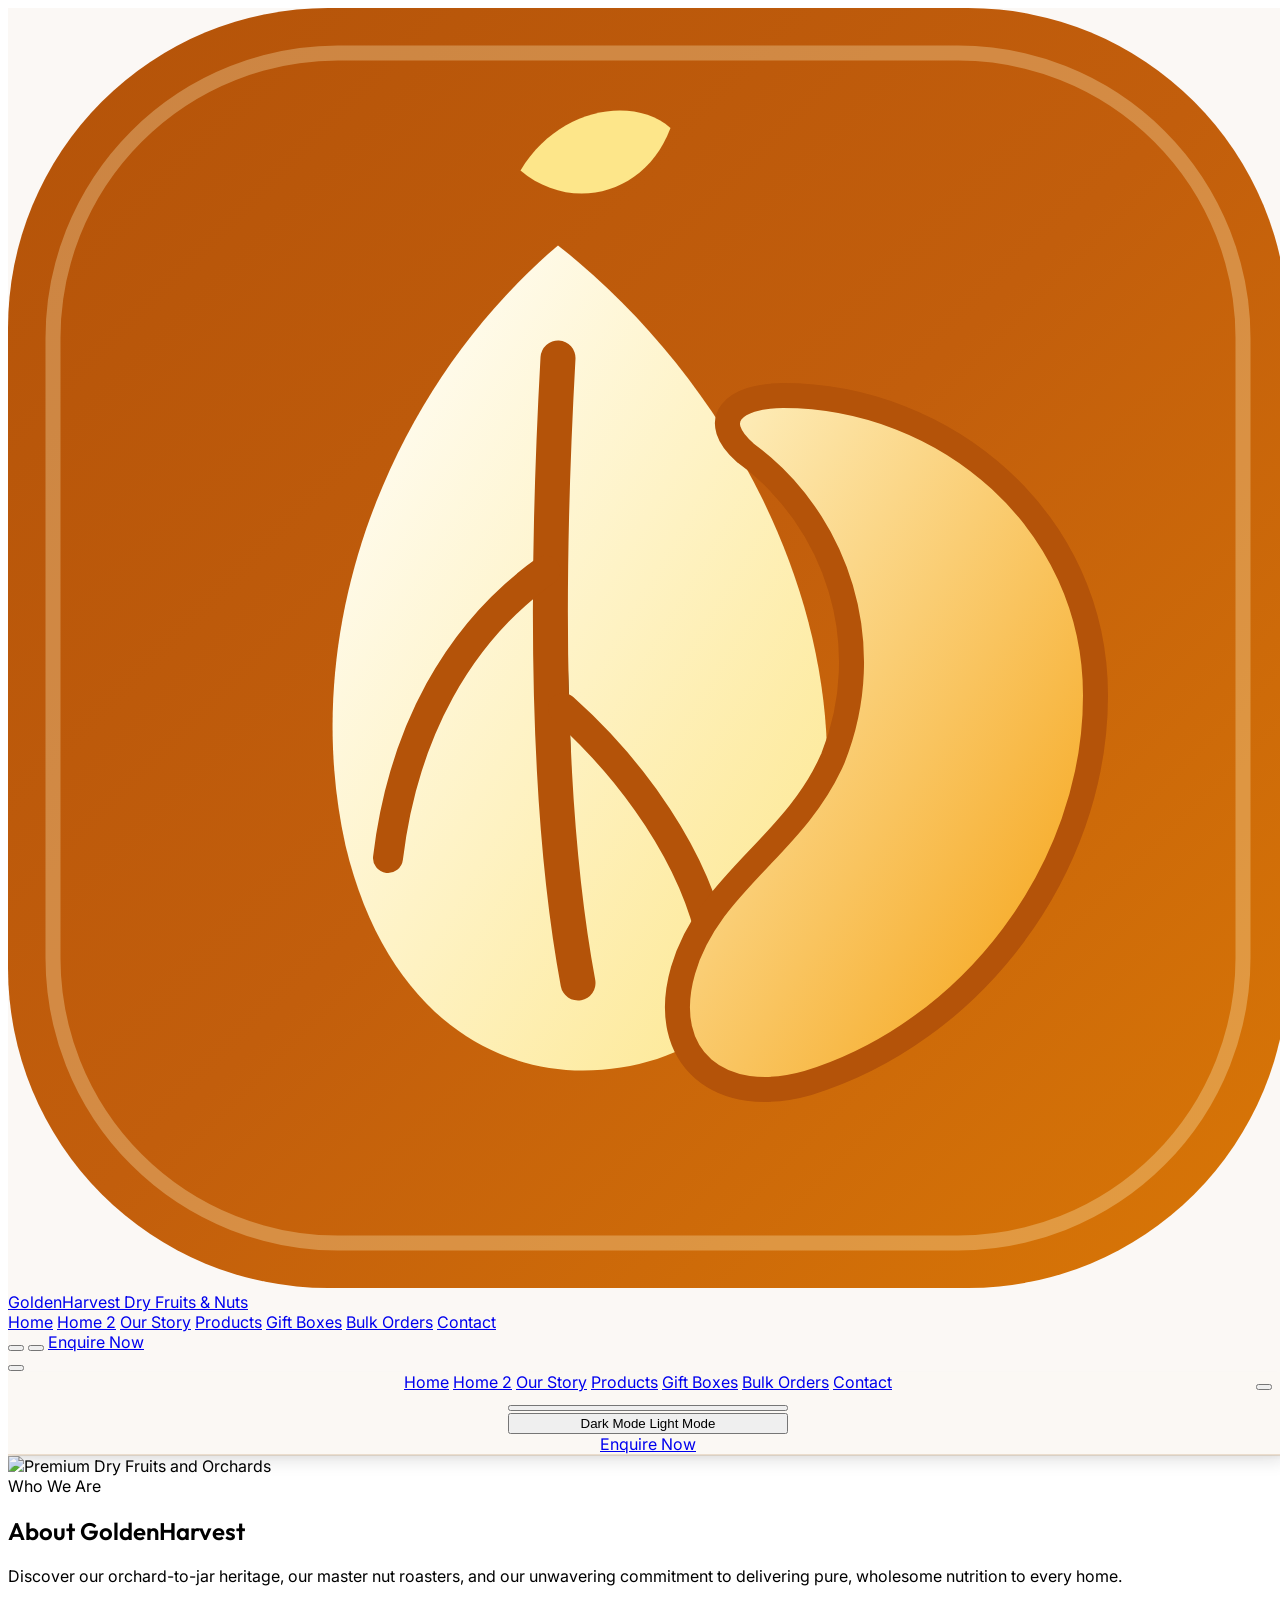
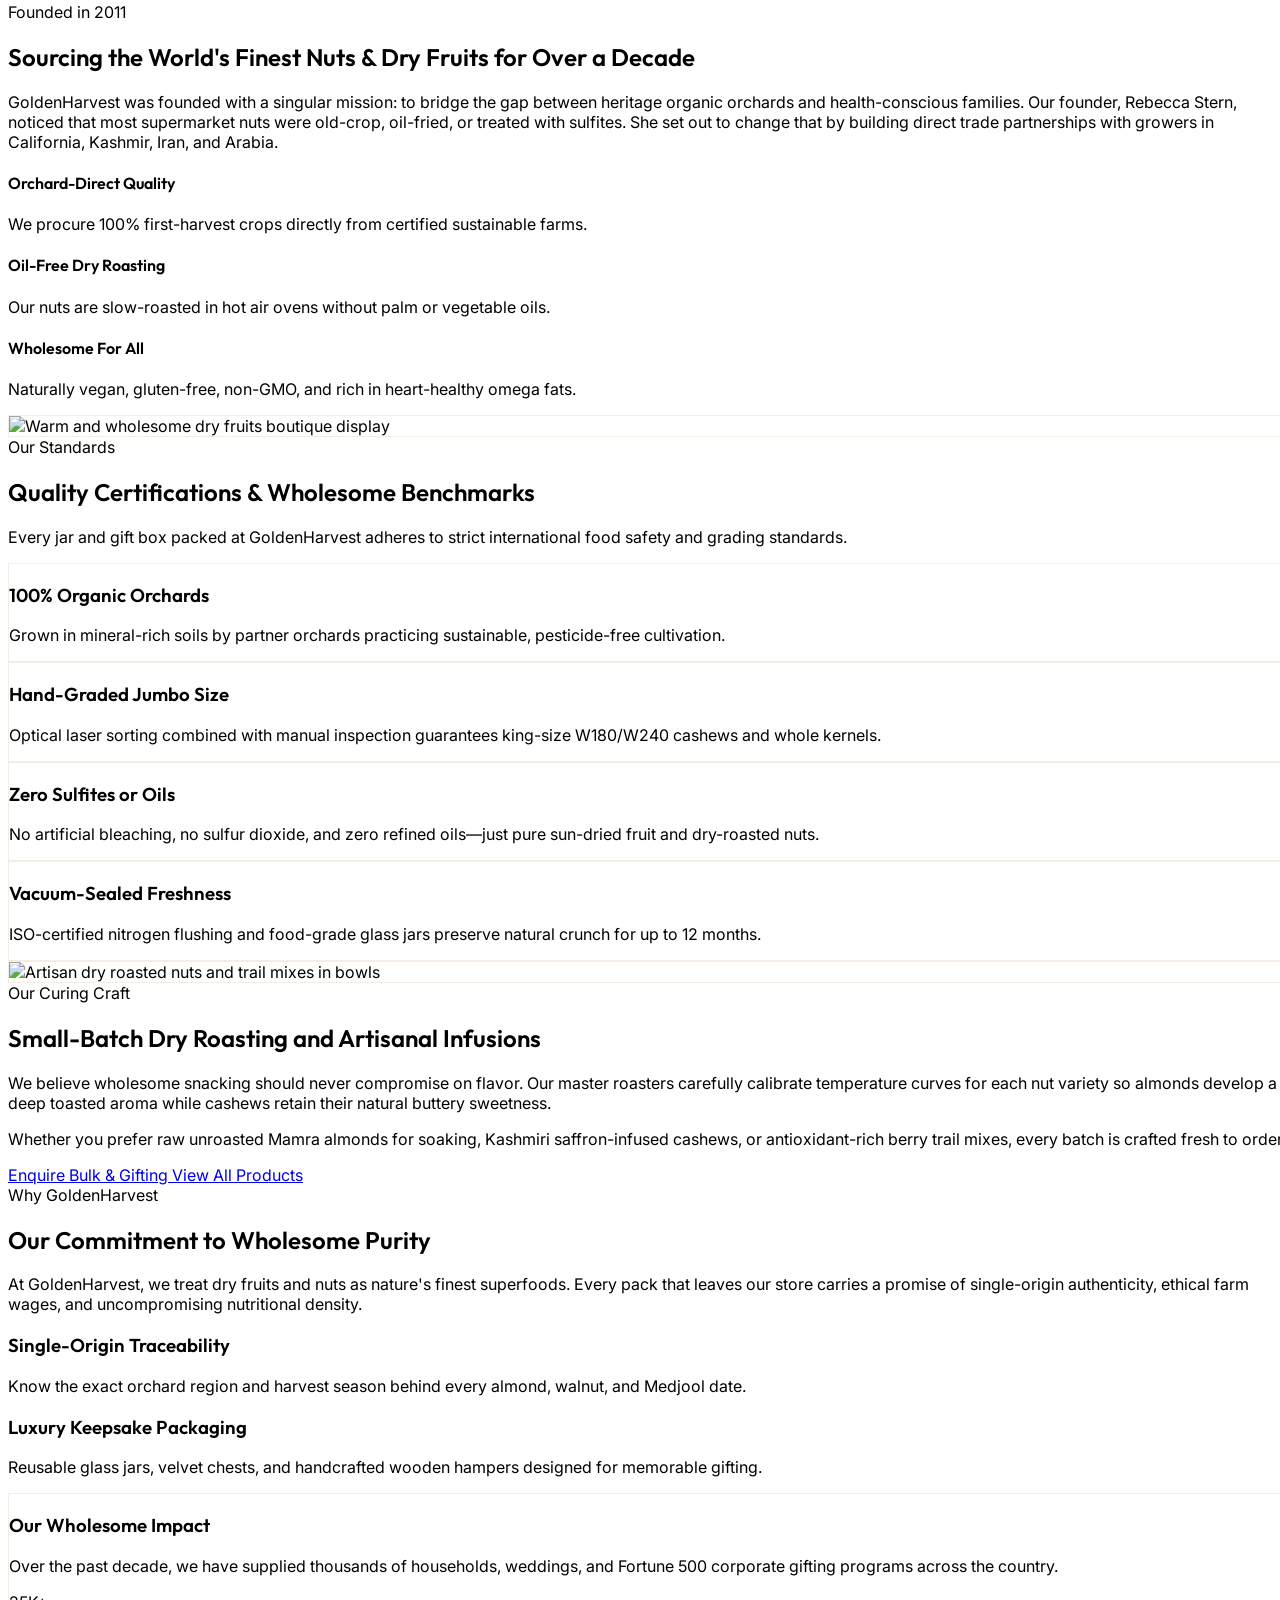
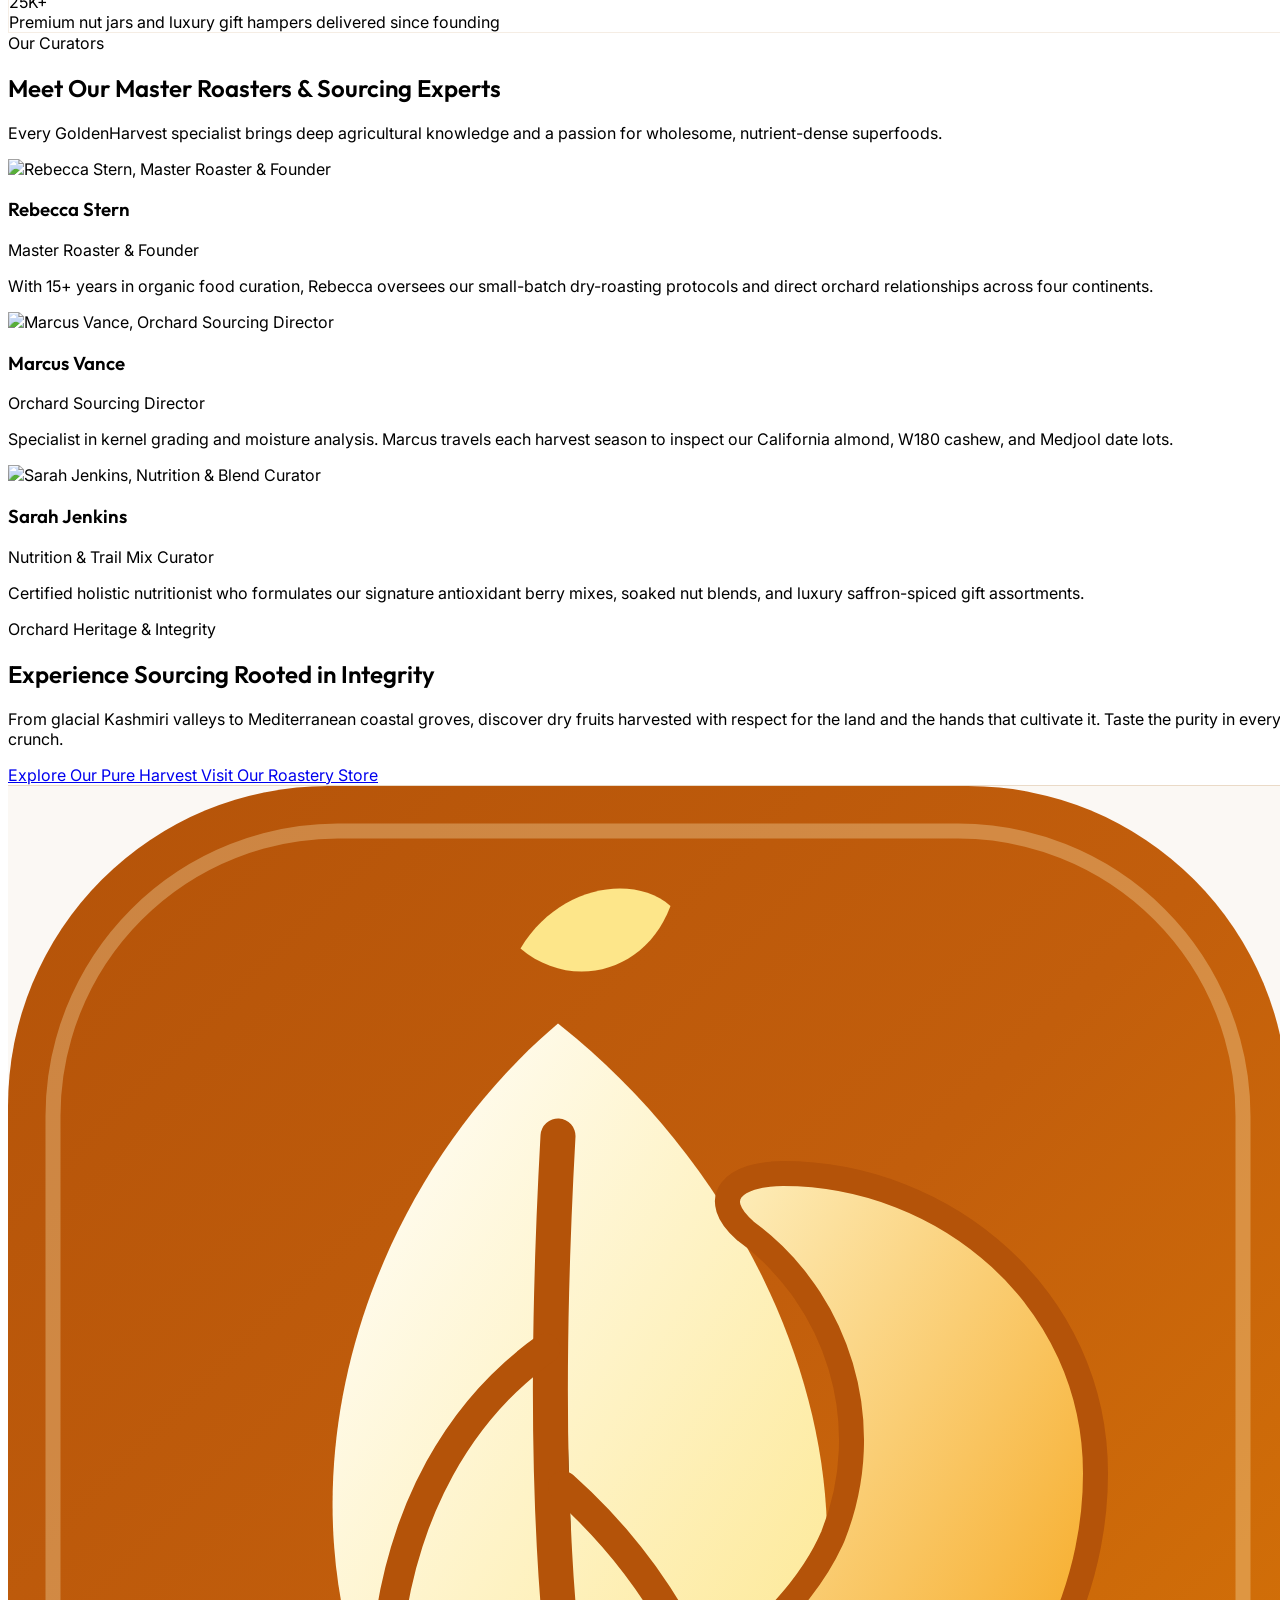
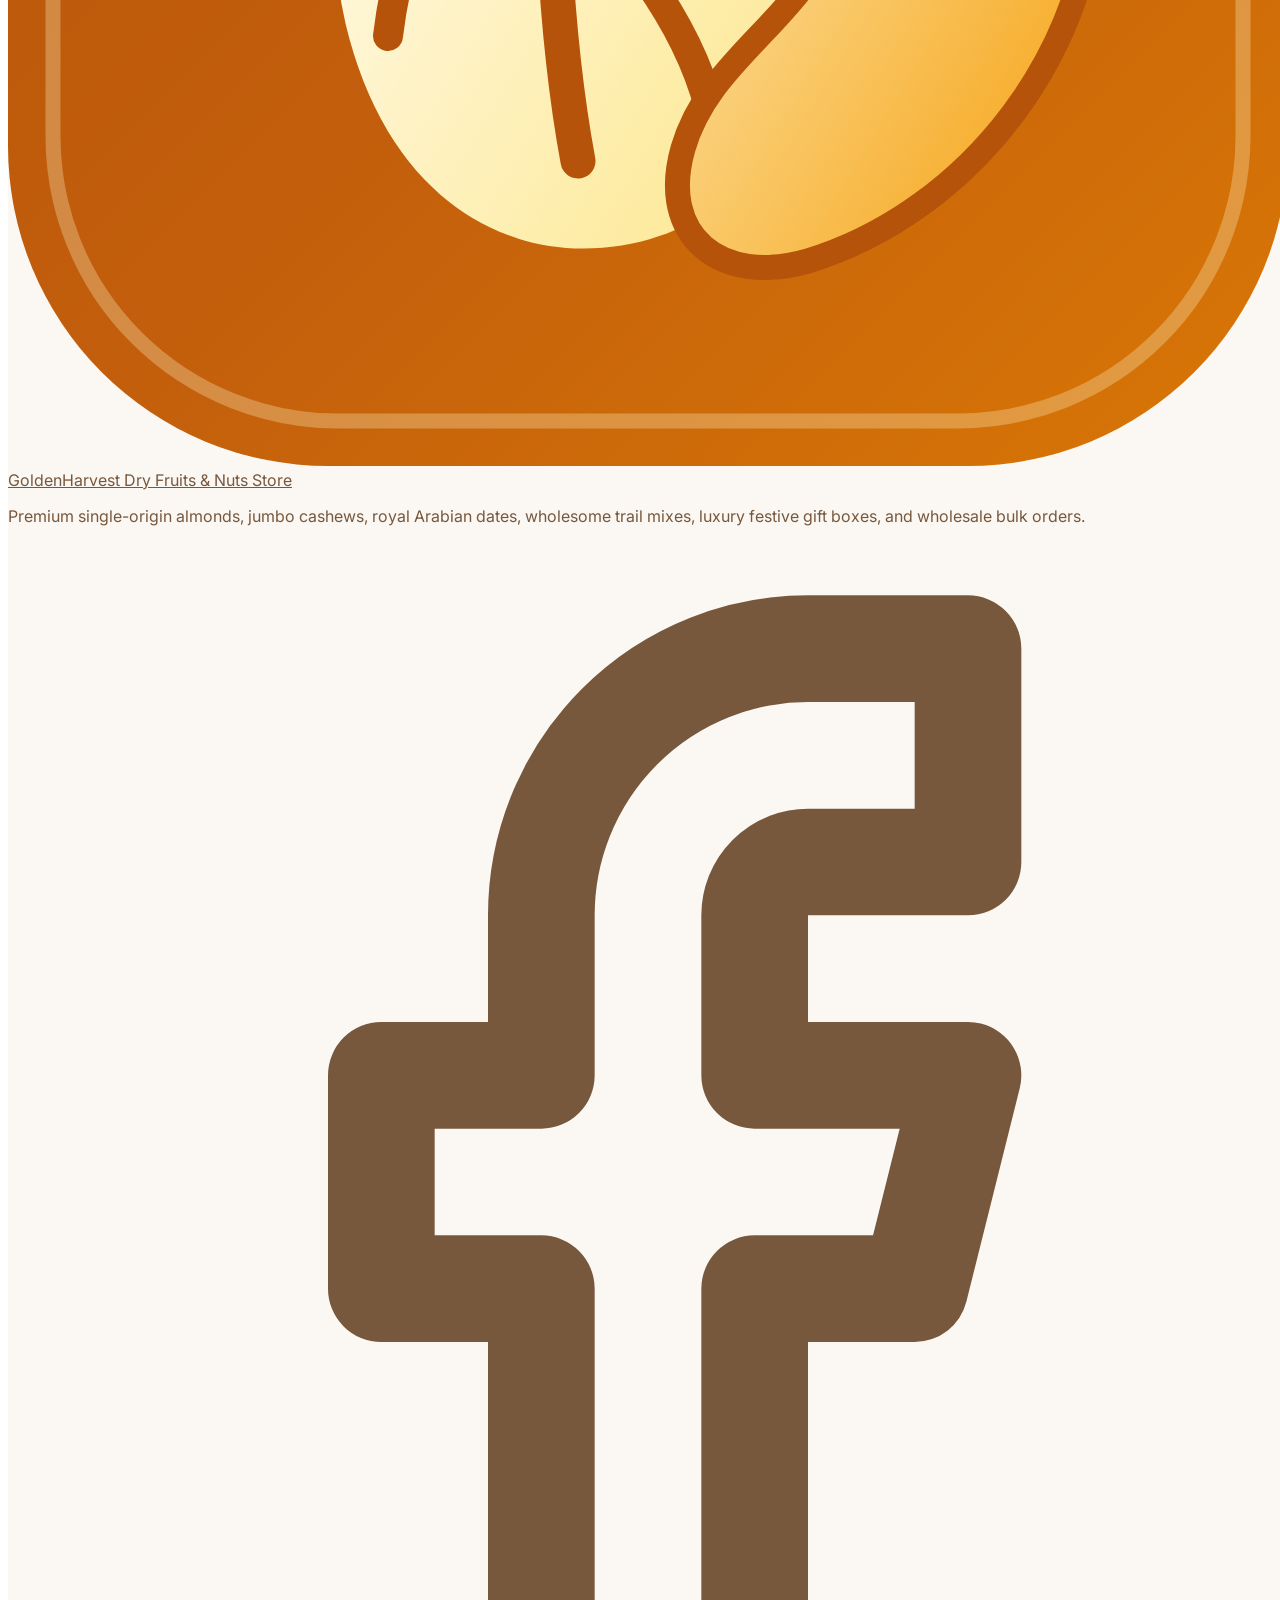
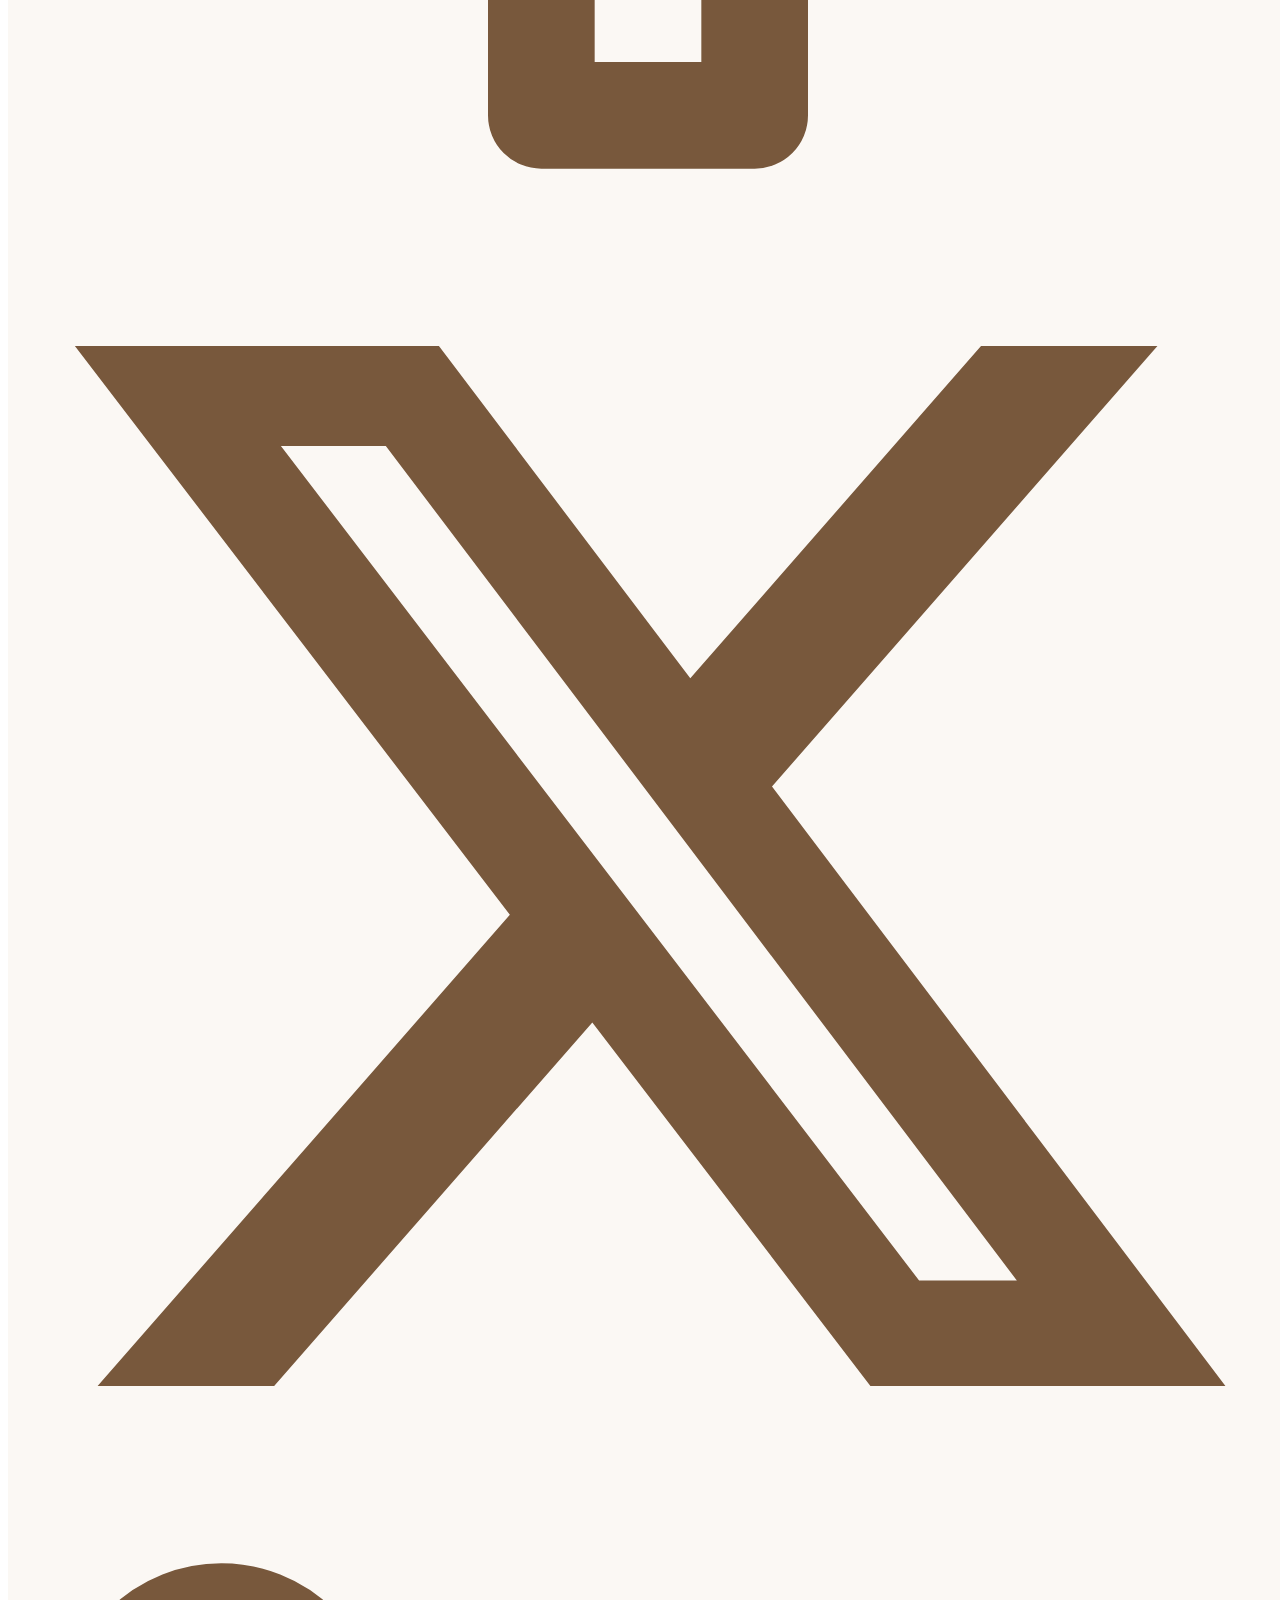
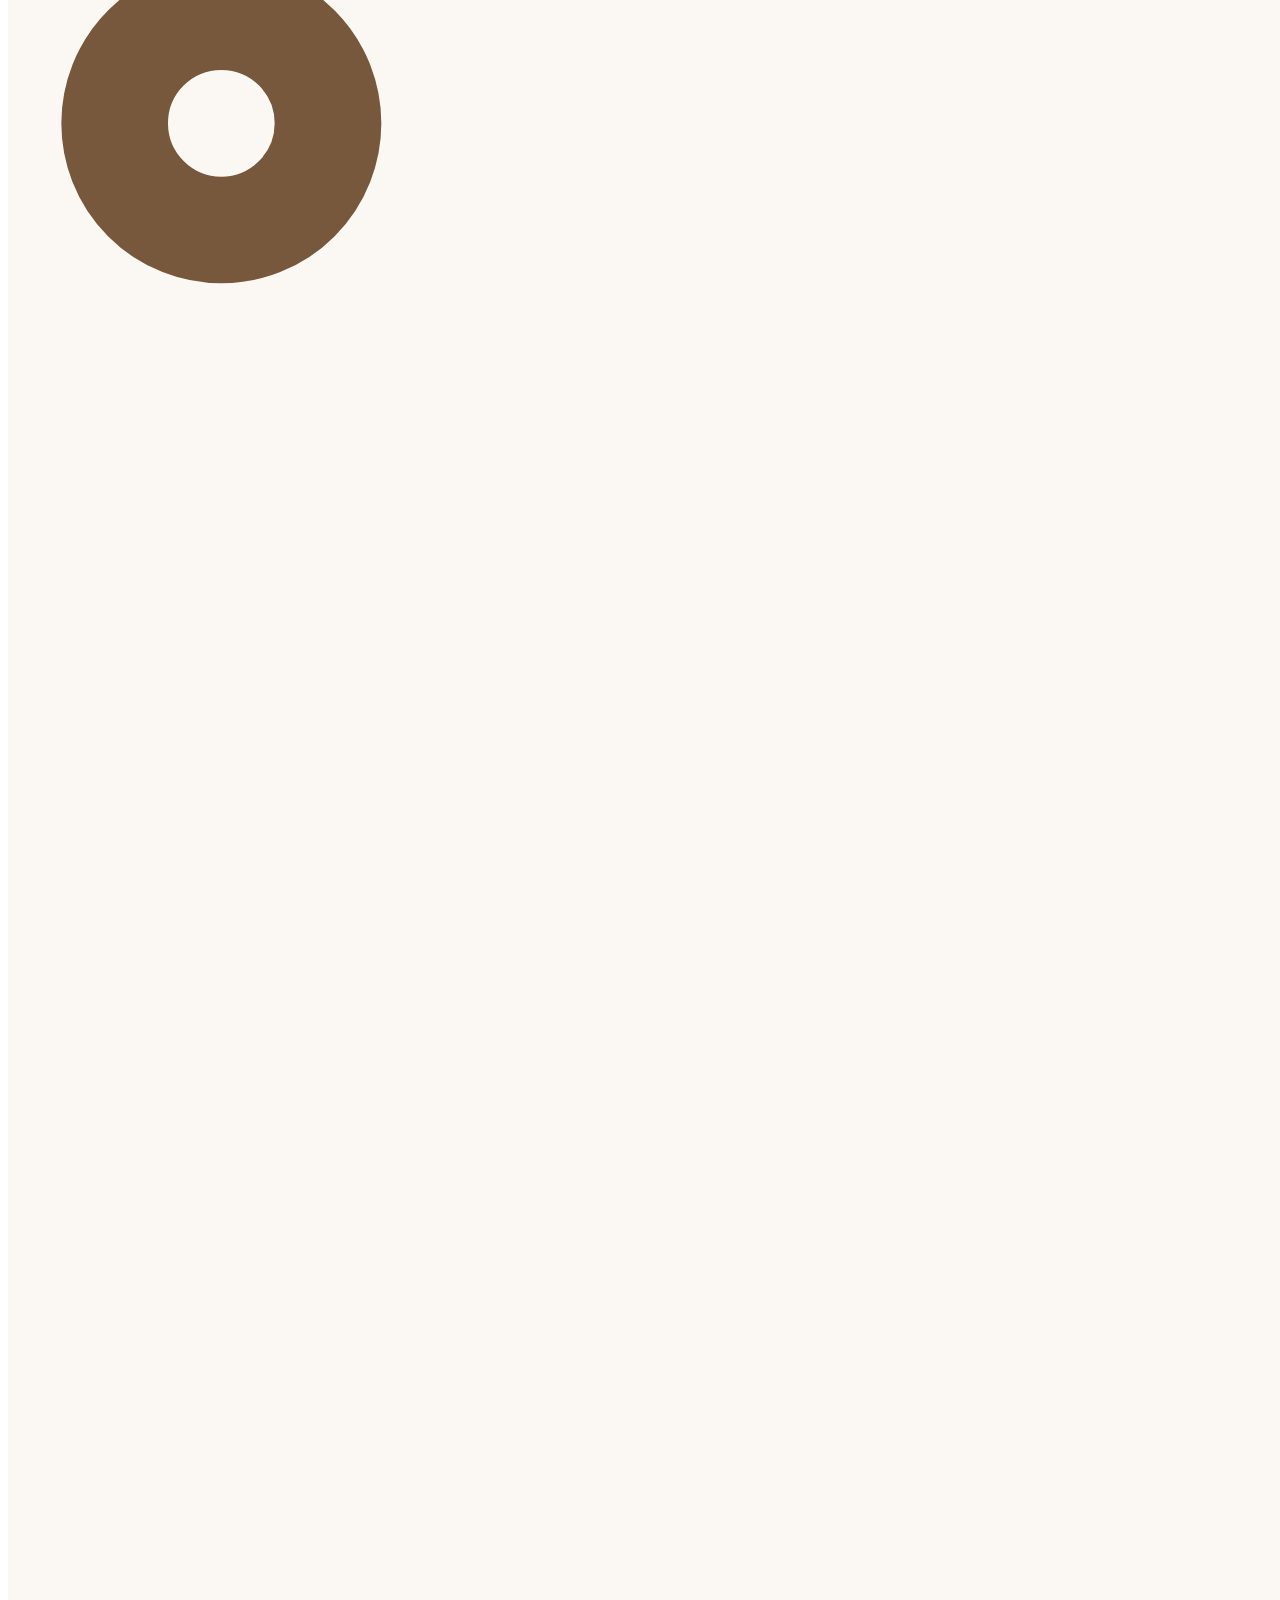
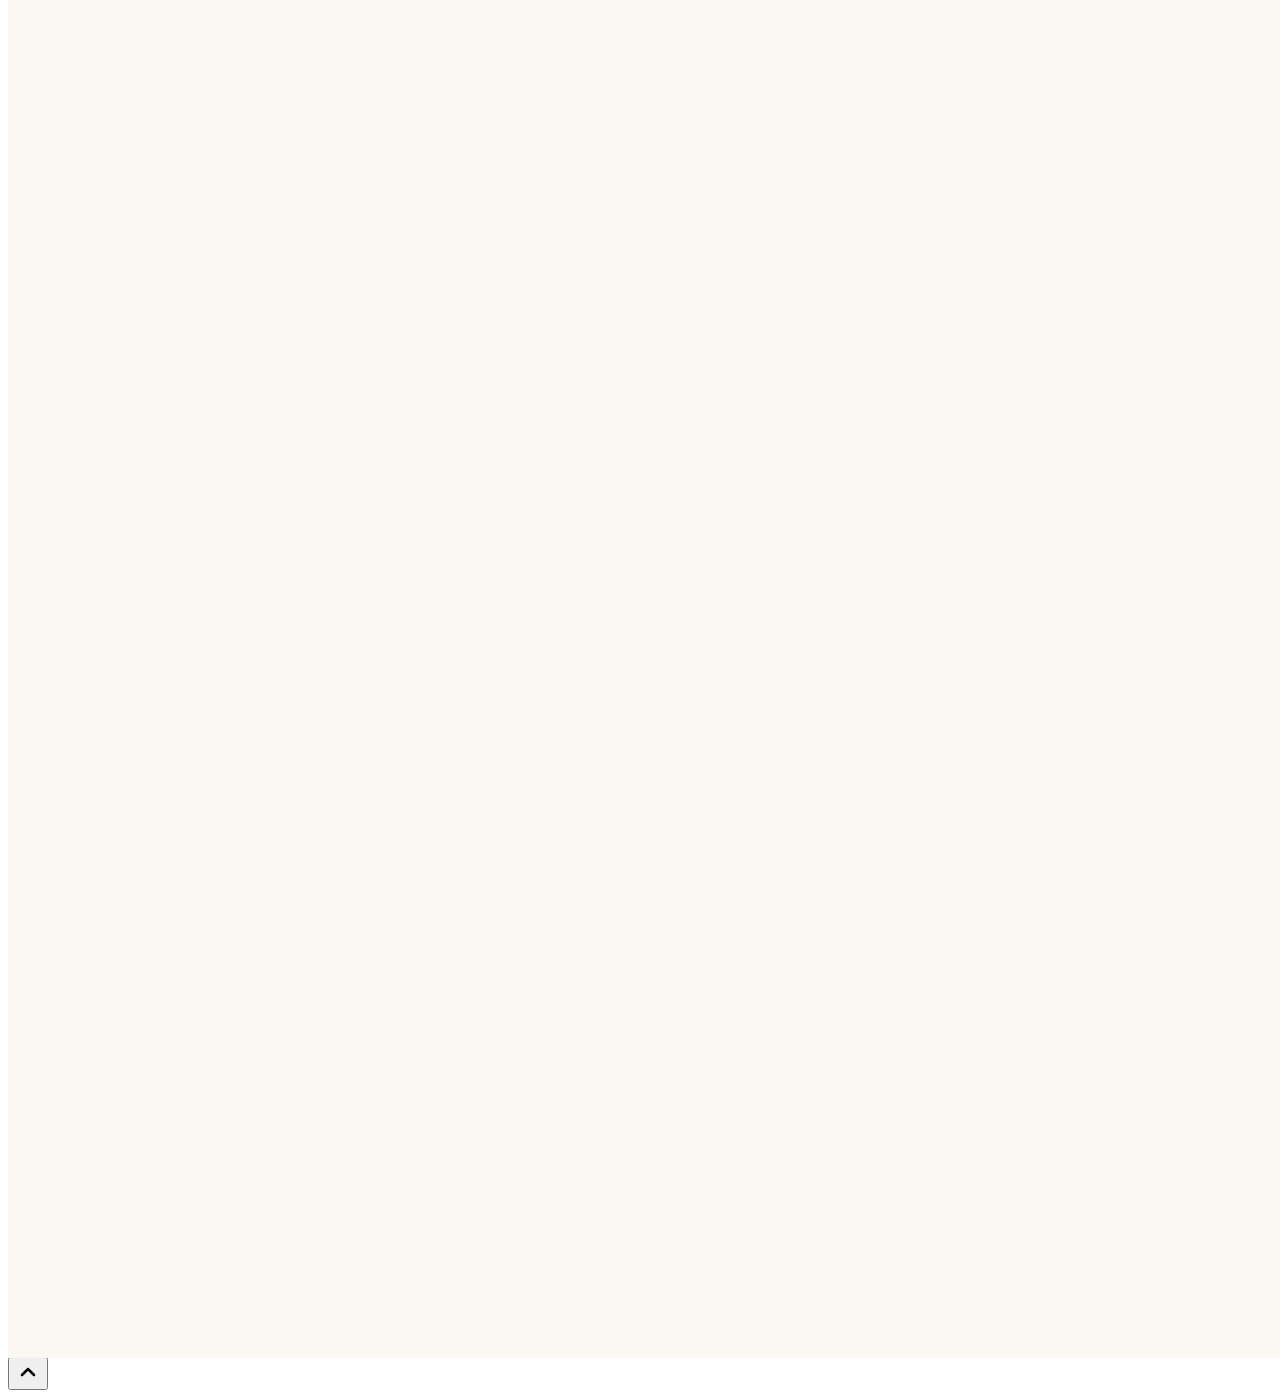
==== commit 4b1fa442: "U" ====
--- a/about.html
+++ b/about.html
@@ -24,8 +24,8 @@
               dark: '#181009',
               primary: '#b45309',
               primaryHover: '#92400e',
-              secondary: '#4d7c0f',
-              secondaryHover: '#3f6212',
+              secondary: '#c2410c',
+              secondaryHover: '#9a3412',
               accent: '#d97706',
               navy: '#2c1a0e',
             },
@@ -455,6 +455,41 @@
       </div>
     </section>
 
+    <!-- 7. Unique CTA Section: Heritage Agriculture & Sourcing Tour -->
+    <section class="py-20 relative overflow-hidden bg-gradient-to-r from-orange-950 via-slate-950 to-amber-950 text-white border-t border-orange-500/20">
+      <div class="absolute inset-0 bg-[radial-gradient(ellipse_at_top_left,_var(--tw-gradient-stops))] from-orange-500/10 via-transparent to-transparent pointer-events-none"></div>
+      
+      <div class="max-w-7xl mx-auto px-4 sm:px-6 lg:px-8 relative z-10 text-center">
+        <div class="max-w-3xl mx-auto space-y-6">
+          <div class="inline-flex items-center gap-2 px-4 py-1.5 rounded-full bg-orange-500/20 border border-orange-400/30 text-orange-300 text-xs font-bold uppercase tracking-wider">
+            <i data-lucide="sprout" class="w-3.5 h-3.5"></i>
+            <span>Orchard Heritage &amp; Integrity</span>
+          </div>
+          
+          <h2 class="text-3xl sm:text-4xl lg:text-5xl font-extrabold font-outfit text-white leading-tight">
+            Experience Sourcing Rooted in Integrity
+          </h2>
+          
+          <p class="text-slate-300 text-sm sm:text-base font-normal leading-relaxed max-w-2xl mx-auto">
+            From glacial Kashmiri valleys to Mediterranean coastal groves, discover dry fruits harvested with respect for the land and the hands that cultivate it. Taste the purity in every crunch.
+          </p>
+
+          <div class="flex flex-col sm:flex-row items-center justify-center gap-4 pt-2">
+            <a href="services.html" class="w-full sm:w-auto px-8 py-4 rounded-xl bg-gradient-to-r from-brand-secondary to-orange-600 hover:from-orange-600 hover:to-orange-500 text-white font-bold text-sm shadow-xl shadow-orange-950/40 transition-all transform hover:-translate-y-0.5 flex items-center justify-center gap-2">
+              <i data-lucide="sparkles" class="w-4 h-4"></i>
+              <span>Explore Our Pure Harvest</span>
+            </a>
+            <a href="contact.html" class="w-full sm:w-auto px-8 py-4 rounded-xl bg-white/10 hover:bg-white/20 border border-white/20 text-white font-bold text-sm backdrop-blur-md transition-all flex items-center justify-center gap-2">
+              <i data-lucide="map-pin" class="w-4 h-4"></i>
+              <span>Visit Our Roastery Store</span>
+            </a>
+          </div>
+
+          
+        </div>
+      </div>
+    </section>
+
   </main>
 
   <!-- ================= FOOTER ================= -->
